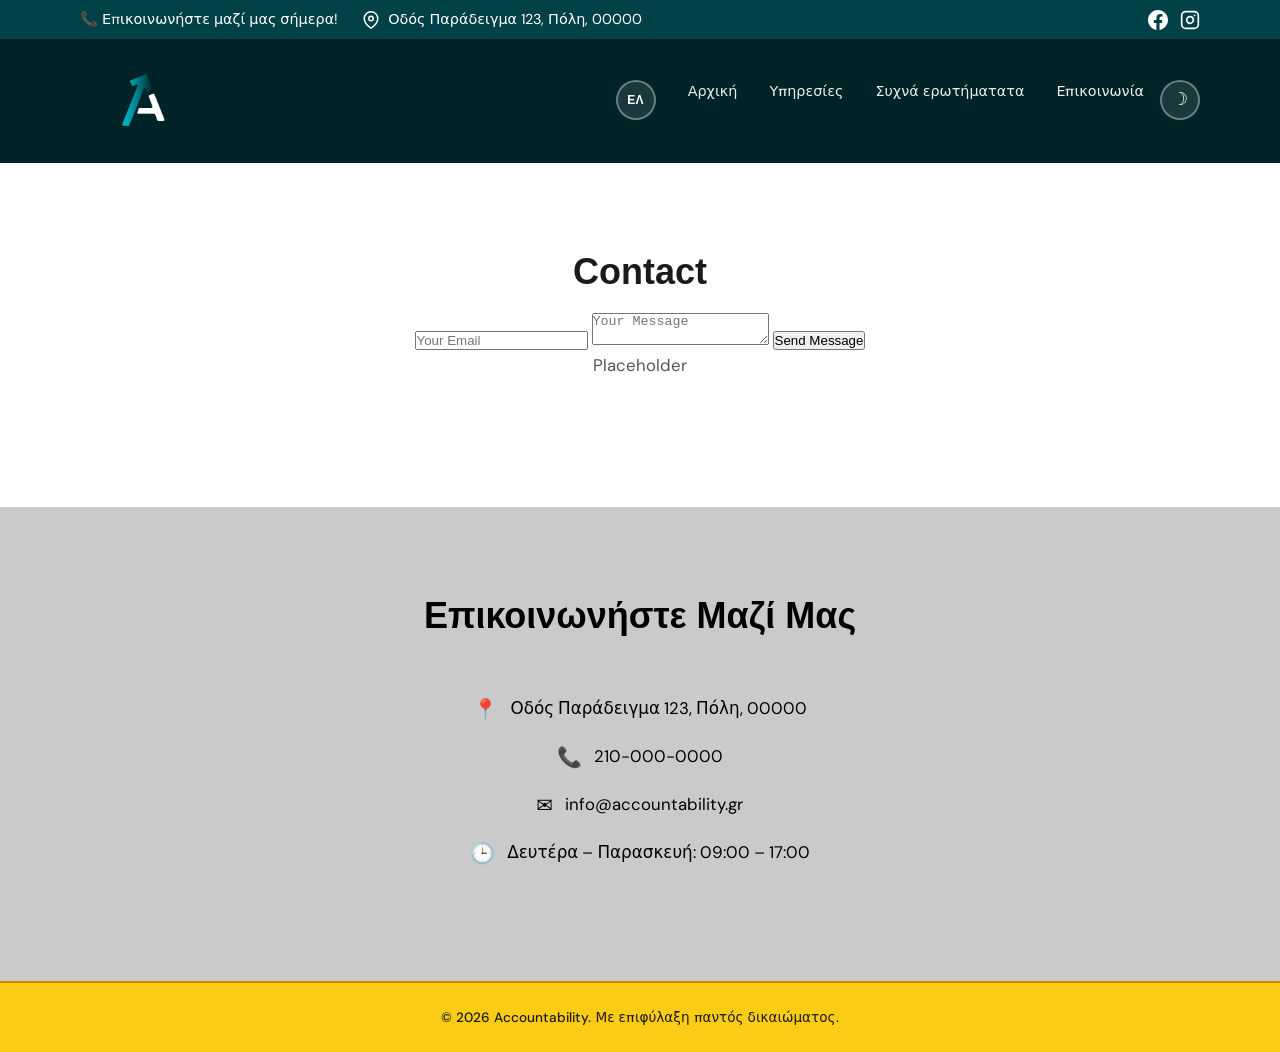
==== Contact.html @ cc089a8a "check" ====
<!DOCTYPE html>
<html lang="en">
<head>
  <meta charset="UTF-8">
  <meta name="viewport" content="width=device-width, initial-scale=1.0">
  <title>Contact - Accountability</title>
  <link rel="preconnect" href="https://fonts.googleapis.com">
  <link rel="preconnect" href="https://fonts.gstatic.com" crossorigin>
  <link href="https://fonts.googleapis.com/css2?family=DM+Sans:ital,opsz,wght@0,9..40,400;0,9..40,500;0,9..40,600;0,9..40,700;1,9..40,400&family=Playfair+Display:wght@600;700&display=swap" rel="stylesheet">
  <link rel="stylesheet" href="styles.css">
  <script>
    (function () {
      var saved = localStorage.getItem("theme");
      document.documentElement.setAttribute("data-theme", saved === "dark" ? "dark" : "light");
      var savedLang = localStorage.getItem("lang") || "el";
      document.documentElement.setAttribute("data-lang", savedLang);
      document.documentElement.lang = savedLang;
    })();
  </script>
</head>
<body>
  <div id="top" class="top-anchor"></div>
  <!-- Top Contact & Social Bar -->
  <div class="top-bar">
    <div class="container top-bar-inner">
      <div class="top-bar-info">
        <a href="tel:2100000000" class="top-bar-item">
          <span data-i18n="callBar">Get in touch today!</span>
        </a>
        <div class="top-bar-item">
          <svg class="top-bar-icon" xmlns="http://www.w3.org/2000/svg" width="18" height="18" viewBox="0 0 24 24" fill="none" stroke="currentColor" stroke-width="2" stroke-linecap="round" stroke-linejoin="round">
            <path d="M21 10c0 7-9 13-9 13s-9-6-9-13a9 9 0 0 1 18 0z"></path>
            <circle cx="12" cy="10" r="3"></circle>
          </svg>
          <span data-i18n="contact.address">123 Main Street, City, 00000</span>
        </div>
      </div>

      <div class="top-bar-socials">
        <a href="https://www.facebook.com/share/r/1LdRC17VoG/" target="_blank" rel="noopener noreferrer" aria-label="Facebook">
          <svg width="20" height="20" viewBox="0 0 24 24" fill="currentColor">
            <path d="M24 12.073c0-6.627-5.373-12-12-12s-12 5.373-12 12c0 5.99 4.388 10.954 10.125 11.854v-8.385H7.078v-3.47h3.047V9.43c0-3.007 1.792-4.669 4.533-4.669 1.312 0 2.686.235 2.686.235v2.953H15.83c-1.491 0-1.956.925-1.956 1.874v2.25h3.328l-.532 3.47h-2.796v8.385C19.612 23.027 24 18.062 24 12.073z"/>
          </svg>
        </a>
        <a href="https://www.instagram.com/reel/Da7ZCr4uTHB/?utm_source=ig_web_copy_link&igsh=NTc4MTIwNjQ2YQ==" target="_blank" rel="noopener noreferrer" aria-label="Instagram">
          <svg width="20" height="20" viewBox="0 0 24 24" fill="none" stroke="currentColor" stroke-width="2" stroke-linecap="round" stroke-linejoin="round">
            <rect x="2" y="2" width="20" height="20" rx="5" ry="5"></rect>
            <path d="M16 11.37A4 4 0 1 1 12.63 8 4 4 0 0 1 16 11.37z"></path>
            <line x1="17.5" y1="6.5" x2="17.51" y2="6.5"></line>
          </svg>
        </a>
      </div>
    </div>
  </div>
  <header class="header">
    <div class="container header-inner">
      <a href="index.html#top" class="logo">
        <img src="Full_logo.png" alt="Accountability">
      </a>
      <nav class="nav">
        <button class="lang-toggle" type="button" aria-label="Switch to Greek">
          <span class="lang-label lang-label-gr" aria-hidden="true">ΕΛ</span>
          <span class="lang-label lang-label-en" aria-hidden="true">EN</span>
        </button>
        <a href="index.html#top" data-i18n="nav.home">Home</a>
        <a href="Services.html" data-i18n="nav.services">Services</a>
        <a href="QnA.html" class="btn-nav-qna" data-i18n="nav.qna">Q&amp;A</a>
        <a href="#contact" data-i18n="nav.contact">Contact</a>
      </nav>
      <button class="theme-toggle" type="button" aria-label="Switch to dark mode" aria-pressed="false">
        <span class="theme-icon theme-icon-sun" aria-hidden="true">☀</span>
        <span class="theme-icon theme-icon-moon" aria-hidden="true">☽</span>
      </button>
      <button class="nav-toggle" aria-label="Open menu" aria-expanded="false">
        <span></span>
        <span></span>
        <span></span>
      </button>
    </div>
  </header>

  <main>
    <!-- Blank layout section utilizing your existing structural container classes -->
    <section class="services">
      <div class="container">
        <header class="section-header">
          <h2>Contact</h2>
          <form id="contact-form">
            <input type="email" id="email" required placeholder="Your Email">
            <textarea id="message" required placeholder="Your Message"></textarea>
            
            <!-- Hidden honeypot field to fool spam bots -->
            <input type="text" id="honeypot" style="display:none;" tabindex="-1" autocomplete="off">
            
            <button type="submit" id="submit-btn">Send Message</button>
            <p id="response-status"></p>
            </form>

            <script>
                document.getElementById('contact-form').addEventListener('submit', async (e) => {
                    e.preventDefault();
                    
                    const statusText = document.getElementById('response-status');
                    const submitBtn = document.getElementById('submit-btn');
                    
                    submitBtn.disabled = true;
                    statusText.innerText = 'Sending...';

                    const payload = {
                    email: document.getElementById('email').value,
                    message: document.getElementById('message').value,
                    honeypot: document.getElementById('honeypot').value
                    };

                    try {
                    const res = await fetch('send_email.php', {
                        method: 'POST',
                        headers: { 'Content-Type': 'application/json' },
                        body: JSON.stringify(payload)
                    });

                    const data = await res.json();

                    if (res.ok) {
                        statusText.innerText = 'Thank you! Your message was sent.';
                        document.getElementById('contact-form').reset();
                    } else {
                        statusText.innerText = data.error || 'Something went wrong.';
                    }
                    } catch (err) {
                    statusText.innerText = 'Failed to submit form.';
                    } finally {
                    submitBtn.disabled = false;
                    }
                });
            </script>
          <p>Placeholder</p>
        </header>

        <div class="qna-content">
          <!-- Your specific Q&A accordion lists or layout blocks go here -->
        </div>
      </div>
    </section>

    <section class="contact" id="contact">
      <div class="container contact-inner">
        <header class="section-header light">
          <h2 data-i18n="contact.title">Contact Us</h2>
        </header>
        <div class="contact-details">
          <p><span class="contact-icon">📍</span> <span data-i18n="contact.address">123 Main Street, City, 00000</span></p>
          <p><span class="contact-icon">📞</span> 210-000-0000</p>
          <p><span class="contact-icon">✉️</span> info@accountability.gr</p>
          <p><span class="contact-icon">🕒</span> <span data-i18n="contact.hours">Monday – Friday: 09:00 – 17:00</span></p>
          <div style="display: flex; gap: 1.5rem; justify-content: center; margin-top: 1rem;">
            
          </div>
        </div>
      </div>
    </section>
  </main>

  <footer class="footer">
    <div class="container">
      <p data-i18n="footer.copyright">&copy; 2026 Accountability. All rights reserved.</p>
    </div>
  </footer>

  <script type="module" src="script.js"></script>
</body>
</html>
---- styles.css ----
:root,
[data-theme="light"] {
  color-scheme: light;

  /* Bright mode */
  --header-blue: #002327;
  --call-bar-bg: #002327;
  --header-blue-dark: #004047;
  --body-white: #ffffff;
  --body-grey: #f0f0f0;
  --body-white-bg: #ffffff;
  --body-grey-bg: #cacaca;
  --footer-yellow: #facc15;
  --footer-yellow-dark: #ca8a04;
  --button-orange: #f97316;
  --button-orange-dark: #ea580c;
  --button-orange-light: #fb923c;

  /* Text & utility */
  --text-on-red: #ffffff;
  --text-on-grey: #000000;
  --text-on-green: #1a1a1a;
  --text-muted: #555555;
  --text-on-yellow: #1a1a1a;
  --text-on-orange: #ffffff;
  --card-bg: #ffffff;
  --border: rgba(0, 0, 0, 0.1);
  --shadow: 0 4px 24px rgba(0, 0, 0, 0.08);
  --shadow-lg: 0 12px 48px rgba(0, 0, 0, 0.12);
  --text-hero-lead: rgba(0, 0, 0, 0.75);
  --nav-link: rgba(255, 255, 255, 0.92);
  --logo-bg: #ffffff;
  --logo-border: #1e3a5f;
  --radius: 12px;
  --radius-lg: 20px;
  --font-body: "DM Sans", system-ui, sans-serif;
  --font-display: "Helvetica Neue", Arial, sans-serif;
}

[data-theme="dark"] {
  color-scheme: dark;
  --header-blue: #002327;
  --header-blue-dark: #004047;
  --body-white: #1a1a28;
  --body-grey: #252536;
  --body-white-bg: #0f0f18;
  --body-grey-bg: #0f0f18;
  --text-on-grey: #ffffff;
  --footer-yellow: #a16207;
  --footer-yellow-dark: #854d0e;
  --text-on-red: #f0f0f5;
  --text-on-green: #e8e8f0;
  --text-muted: #a8a8bc;
  --text-on-yellow: #fef3c7;
  --text-on-orange: #ffffff;
  --card-bg: #1e1e2e;
  --border: rgba(255, 255, 255, 0.1);
  --shadow: 0 4px 24px rgba(0, 0, 0, 0.3);
  --shadow-lg: 0 12px 48px rgba(0, 0, 0, 0.4);
  --text-hero-lead: rgba(255, 255, 255, 0.88);
  --nav-link: rgba(255, 255, 255, 0.88);
  --logo-bg: #ffffff;
  --logo-border: #4a6fa5;
}

[data-theme="light"] .theme-aware-logo {
  content: url("logo.png"); /* Image 1 */
}

/* Dark Mode Logo */
[data-theme="dark"] .theme-aware-logo {
  content: url("logo_dark.png"); /* Image 2 */
}

*,
*::before,
*::after {
  box-sizing: border-box;
  margin: 0;
  padding: 0;
}

html {
  scroll-behavior: smooth;
}

body {
  font-family: var(--font-body);
  color: var(--text-on-green);
  background: var(--body-white-bg);
  line-height: 1.6;
  -webkit-font-smoothing: antialiased;
  transition: background-color 0.25s ease, color 0.25s ease;
}

.top-anchor {
  height: 0;
  width: 0;
  overflow: hidden;
}

.container {
  width: min(1120px, 92%);
  margin-inline: auto;
}

a {
  color: inherit;
  text-decoration: none;
}

ul {
  list-style: none;
}

img {
  max-width: 100%;
  display: block;
}


.call-bar {
  display: block;
  background: var(--header-blue-dark);
  color: var(--text-on-red);
  text-align: center;
  padding: 0.6rem 1rem;
  font-size: 0.875rem;
  font-weight: 600;
  transition: background 0.2s;
}

.call-bar:hover {
  background: var(--header-blue);
}

.header {
  position: sticky;
  top: 0;
  z-index: 100;
  background: var(--header-blue);
  border-bottom: 2px solid var(--header-blue);
}

.header-inner {
  display: flex;
  align-items: center;
  justify-content: space-between;
  padding: 1rem 0;
  gap: 1rem;
}

.logo {
  display: inline-flex;
  align-items: center;
  
}


.logo img,
.hero-logo img {
  width: auto;
  display: block;
  padding: 0.35rem 0.75rem;
}

.logo img {
  height: 90px;
  
}

.nav {
  display: flex;
  gap: 2rem;
  margin-left: auto;
}

.nav a {
  font-size: 0.9rem;
  font-weight: 500;
  color: var(--nav-link);
  transition: color 0.2s;
}



.nav a:hover {
  color: var(--button-orange-light);
}

.lang-toggle {
  display: inline-flex;
  align-items: center;
  justify-content: center;
  width: 40px;
  height: 40px;
  border: 2px solid rgba(255, 255, 255, 0.35);
  border-radius: 999px;
  background: rgba(255, 255, 255, 0.1);
  color: #ffffff;
  cursor: pointer;
  font-size: 0.75rem;
  font-weight: 700;
  letter-spacing: 0.04em;
  line-height: 1;
  flex-shrink: 0;
  padding: 0;
  transition: background 0.2s, border-color 0.2s, transform 0.2s;
}

.lang-toggle:hover {
  background: rgba(255, 255, 255, 0.2);
  border-color: rgba(255, 255, 255, 0.6);
  transform: scale(1.05);
}

.lang-label-en {
  display: inline;
}

.lang-label-gr {
  display: none;
}

[data-lang="el"] .lang-label-en {
  display: none;
}

[data-lang="el"] .lang-label-gr {
  display: inline;
}

.theme-toggle {
  display: inline-flex;
  align-items: center;
  justify-content: center;
  width: 40px;
  height: 40px;
  border: 2px solid rgba(255, 255, 255, 0.35);
  border-radius: 999px;
  background: rgba(255, 255, 255, 0.1);
  color: #ffffff;
  cursor: pointer;
  font-size: 1.1rem;
  line-height: 1;
  flex-shrink: 0;
  transition: background 0.2s, border-color 0.2s;
}

.theme-toggle:hover {
  background: rgba(255, 255, 255, 0.2);
  border-color: rgba(255, 255, 255, 0.6);
}

.theme-icon-sun {
  display: none;
}

.theme-icon-moon {
  display: inline;
}

[data-theme="dark"] .theme-icon-sun {
  display: inline;
}

[data-theme="dark"] .theme-icon-moon {
  display: none;
}

.nav-toggle {
  display: none;
  flex-direction: column;
  gap: 5px;
  background: none;
  border: none;
  cursor: pointer;
  padding: 4px;
}

.nav-toggle span {
  display: block;
  width: 24px;
  height: 2px;
  background: var(--text-on-red);
  transition: transform 0.3s, opacity 0.3s;
}

.nav-toggle[aria-expanded="true"] span:nth-child(1) {
  transform: translateY(7px) rotate(45deg);
}

.nav-toggle[aria-expanded="true"] span:nth-child(2) {
  opacity: 0;
}

.nav-toggle[aria-expanded="true"] span:nth-child(3) {
  transform: translateY(-7px) rotate(-45deg);
}

/* Body (green) */
.hero {
  position: relative;
  padding: 6rem 0 5rem;
  overflow: hidden;
  background: var(--body-white);
}

.hero-bg {
  position: absolute;
  inset: 0;
  background: linear-gradient(135deg, var(--body-white) 0%, var(--body-white) 100%);
  z-index: 0;
}

.hero-bg::after {
  content: "";
  position: absolute;
  inset: 0;
  background:
    radial-gradient(circle at 80% 20%, rgba(255, 255, 255, 0.12) 0%, transparent 50%),
    radial-gradient(circle at 10% 80%, rgba(0, 0, 0, 0.06) 0%, transparent 40%);
}

.hero-content {
  position: relative;
  z-index: 1;
  max-width: 680px;
}

.hero-logo {
  margin-bottom: 1.25rem;
}

.hero-logo img {
  height: clamp(4rem, 10vw, 8rem);
}

.hero-lead {
  font-size: 1.125rem;
  color: var(--text-hero-lead);
  margin-bottom: 2rem;
  max-width: 540px;
}

.hero-actions {
  display: flex;
  flex-wrap: wrap;
  gap: 1rem;
}

/* Buttons (orange) */
.btn {
  display: inline-flex;
  align-items: center;
  justify-content: center;
  padding: 0.85rem 1.75rem;
  border-radius: 999px;
  font-size: 0.95rem;
  font-weight: 600;
  transition: transform 0.2s, box-shadow 0.2s, background 0.2s, color 0.2s, border-color 0.2s;
}

.btn:hover {
  transform: translateY(-2px);
}

.btn-primary {
  background: var(--button-orange);
  color: var(--text-on-orange);
  box-shadow: 0 4px 16px rgba(249, 115, 22, 0.4);
}

.btn-primary:hover {
  background: var(--button-orange-light);
  box-shadow: 0 6px 24px rgba(249, 115, 22, 0.5);
}

.btn-outline {
  border: 2px solid var(--button-orange);
  color: var(--text-on-orange);
  background: var(--button-orange-dark);
}

.btn-outline:hover {
  background: var(--button-orange);
  border-color: var(--button-orange-light);
}

.btn-outline-dark {
  border: 2px solid var(--button-orange);
  color: var(--button-orange-dark);
  background: var(--button-orange-light);
}

.btn-outline-dark:hover {
  background: var(--button-orange);
  color: var(--text-on-orange);
  border-color: var(--button-orange);
}

.stats {
  margin-top: -2.5rem;
  position: relative;
  z-index: 2;
  padding-bottom: 1rem;
  background: var(--body-white-bg);
}

.stats-grid {
  display: grid;
  grid-template-columns: repeat(3, 1fr);
  gap: 1.25rem;
}

.stat-card {
  background: var(--body-grey);
  border-radius: var(--radius);
  padding: 1.75rem 1.5rem;
  text-align: center;
  box-shadow: var(--shadow);
  border: 1px solid var(--border);
}

.stat-value {
  display: block;
  font-family: var(--font-display);
  font-size: 1.75rem;
  font-weight: 700;
  color: var(--text-on-green);
  margin-bottom: 0.35rem;
}

.stat-label {
  font-size: 0.875rem;
  color: var(--text-muted);
  font-weight: 500;
}

.section-header {
  text-align: center;
  margin-bottom: 3rem;
}

.section-header h2 {
  font-family: var(--font-display);
  font-size: clamp(1.75rem, 4vw, 2.25rem);
  color: var(--text-on-green);
  margin-bottom: 0.75rem;
}

.section-header p {
  color: var(--text-muted);
  max-width: 560px;
  margin-inline: auto;
  font-size: 1.05rem;
}

.section-header.light h2 {
  color: var(--text-on-grey);
}

.services {
  padding: 5rem 0;
  background: var(--body-white);
}

.services-grid {
  display: grid;
  grid-template-columns: repeat(auto-fill, minmax(320px, 1fr));
  gap: 1.5rem;
}

.services-carousel {
  display: flex;
  align-items: center;
  gap: 1rem;
}

.services-viewport {
  flex: 1;
  overflow: hidden;
}

.services-track {
  display: flex;
  gap: 1.5rem;
  transition: transform 0.4s ease;
}

.services-track .service-card {
  flex: 0 0 calc((100% - 3rem) / 3);
  min-width: 0;
}

.carousel-btn {
  flex-shrink: 0;
  width: 48px;
  height: 48px;
  border: none;
  border-radius: 999px;
  background: var(--button-orange);
  color: var(--text-on-orange);
  font-size: 1.75rem;
  line-height: 1;
  cursor: pointer;
  display: inline-flex;
  align-items: center;
  justify-content: center;
  box-shadow: var(--shadow);
  transition: background 0.2s, transform 0.2s, opacity 0.2s;
}

.carousel-btn:hover:not(:disabled) {
  background: var(--button-orange-light);
  transform: scale(1.05);
}

.carousel-btn:disabled {
  opacity: 0.4;
  cursor: not-allowed;
}

.carousel-status {
  text-align: center;
  font-size: 0.9rem;
  color: var(--text-muted);
  font-weight: 500;
}

.services-actions {
  margin-top: 1.25rem;
  display: flex;
  flex-direction: column;
  align-items: center;
  gap: 1rem;
}

.services.is-expanded .carousel-btn,
.services.is-expanded .carousel-status {
  display: none;
}

.services.is-expanded .services-carousel {
  display: block;
}

.services.is-expanded .services-viewport {
  overflow: visible;
}

.services.is-expanded .services-track {
  display: grid;
  grid-template-columns: repeat(3, 1fr);
  transform: none !important;
}

.services.is-expanded .services-track .service-card {
  flex: unset;
  width: auto;
}

.service-card {
  background: var(--card-bg);
  border-radius: var(--radius-lg);
  padding: 2rem;
  border: 1px solid var(--border);
  box-shadow: var(--shadow);
  position: relative;
  transition: transform 0.25s, box-shadow 0.25s;
}

.service-card:hover {
  transform: translateY(-4px);
  box-shadow: var(--shadow-lg);
}

.service-card.popular {
  border-color: var(--button-orange);
}

.badge {
  position: absolute;
  top: 1.25rem;
  right: 1.25rem;
  background: var(--button-orange);
  color: var(--text-on-orange);
  font-size: 0.7rem;
  font-weight: 700;
  letter-spacing: 0.06em;
  text-transform: uppercase;
  padding: 0.3rem 0.65rem;
  border-radius: 999px;
}

.service-icon {
  font-size: 2rem;
  margin-bottom: 1rem;
}

.service-card h3 {
  font-family: var(--font-display);
  font-size: 1.35rem;
  color: var(--text-on-green);
  margin-bottom: 0.5rem;
}

.service-price {
  font-weight: 700;
  color: var(--button-orange-dark);
  font-size: 0.95rem;
  margin-bottom: 0.25rem;
}

.service-tagline {
  font-size: 0.85rem;
  color: var(--text-muted);
  margin-bottom: 1.25rem;
  font-weight: 500;
}

.service-card ul {
  display: flex;
  flex-direction: column;
  gap: 0.65rem;
}

.service-card li {
  font-size: 0.9rem;
  color: var(--text-muted);
  padding-left: 1.1rem;
  position: relative;
}

.service-card li::before {
  content: "✓";
  position: absolute;
  left: 0;
  color: var(--button-orange);
  font-weight: 700;
  font-size: 0.8rem;
}

.service-card li strong {
  color: var(--text-on-green);
}

.reviews {
  padding: 5rem 0;
  background: var(--body-white);
}

.reviews-grid {
  display: grid;
  grid-template-columns: repeat(auto-fill, minmax(300px, 1fr));
  gap: 1.5rem;
  margin-bottom: 2.5rem;
}

.review-card {
  background: var(--body-grey);
  border-radius: var(--radius-lg);
  padding: 2rem;
  border: 1px solid var(--border);
}

.stars {
  color: var(--button-orange);
  font-size: 1.1rem;
  letter-spacing: 2px;
  margin-bottom: 1rem;
}

.review-card p {
  font-size: 0.95rem;
  color: var(--text-on-green);
  font-style: italic;
  margin-bottom: 1.25rem;
  line-height: 1.7;
}

.review-card footer {
  display: flex;
  flex-direction: column;
  gap: 0.2rem;
}

.review-source {
  font-size: 0.8rem;
  font-weight: 600;
  color: var(--button-orange-dark);
  text-transform: uppercase;
  letter-spacing: 0.04em;
}

.review-author {
  font-size: 0.85rem;
  color: var(--text-muted);
  font-weight: 500;
}

.reviews-cta {
  text-align: center;
}

.why-us {
  padding: 5rem 0;
  background: var(--body-white);
}

.why-grid {
  display: grid;
  grid-template-columns: repeat(3, 1fr);
  gap: 1.5rem;
}

.why-card {
  text-align: center;
  padding: 2.5rem 1.5rem;
  background: var(--card-bg);
  border-radius: var(--radius-lg);
  border: 1px solid var(--border);
  box-shadow: var(--shadow);
  transition: transform 0.25s;
}

.why-card:hover {
  transform: translateY(-4px);
}

.why-icon {
  font-size: 2.5rem;
  margin-bottom: 1rem;
}

.why-card h3 {
  font-family: var(--font-display);
  font-size: 1.25rem;
  color: var(--text-on-green);
  margin-bottom: 0.75rem;
}

.why-card p {
  font-size: 0.925rem;
  color: var(--text-muted);
}

.contact {
  background: var(--body-grey-bg);
  padding: 5rem 0;
}

.contact-inner {
  text-align: center;
}

.contact-details {
  display: flex;
  flex-direction: column;
  gap: 1rem;
  align-items: center;
}

.contact-details p {
  color: var(--text-on-grey);
  font-size: 1.05rem;
  display: flex;
  align-items: center;
  gap: 0.75rem;
}

.contact-icon {
  font-size: 1.25rem;
}

/* Footer (yellow) */
.footer {
  background: var(--footer-yellow);
  padding: 1.5rem 0;
  text-align: center;
  border-top: 2px solid var(--footer-yellow-dark);
}

.footer p {
  font-size: 0.85rem;
  color: var(--text-on-yellow);
  font-weight: 500;
}

/* Responsive */
@media (max-width: 768px) {
  .nav-toggle {
    display: flex;
  }

  .theme-toggle {
    margin-left: auto;
  }

  .services-track .service-card {
    flex: 0 0 100%;
  }

  .services.is-expanded .services-track {
    grid-template-columns: 1fr;
  }

  .carousel-btn {
    width: 40px;
    height: 40px;
    font-size: 1.5rem;
  }

  .nav {
    position: fixed;
    top: 0;
    right: 0;
    width: min(280px, 85vw);
    height: 100vh;
    background: var(--header-blue);
    flex-direction: column;
    padding: 5rem 2rem 2rem;
    gap: 1.5rem;
    box-shadow: -4px 0 24px rgba(0, 0, 0, 0.2);
    transform: translateX(100%);
    transition: transform 0.3s ease;
    margin-left: 0;
  }

  .nav.open {
    transform: translateX(0);
  }

  .nav a {
    font-size: 1.05rem;
    color: var(--text-on-red);
  }

  .lang-toggle {
    align-self: flex-start;
  }

  .stats-grid,
  .why-grid {
    grid-template-columns: 1fr;
  }

  .hero {
    padding: 4rem 0 4rem;
  }

  .services,
  .reviews,
  .why-us,
  .contact {
    padding: 3.5rem 0;
  }
}

@media (max-width: 480px) {
  .services-carousel {
    gap: 0.5rem;
  }
}

/* ==========================================
   Communication Box Component
   ========================================== */
.contact-box {
  max-width: 580px;
  margin: 2rem auto 0;
  padding: 2.5rem 2rem;
  background: var(--card-bg);
  border: 1px solid var(--border);
  border-radius: var(--radius-lg);
  box-shadow: var(--shadow);
  text-align: left;
  transition: background-color 0.25s ease, border-color 0.25s ease;
}

.contact-box h3 {
  font-family: var(--font-display);
  font-size: 1.5rem;
  color: var(--text-on-green);
  margin-bottom: 0.5rem;
}

.contact-box p.contact-desc {
  font-size: 0.925rem;
  color: var(--text-muted);
  margin-bottom: 1.5rem;
}

.contact-box .form-group {
  margin-bottom: 1.25rem;
}

.contact-box label {
  display: block;
  font-size: 0.875rem;
  font-weight: 600;
  color: var(--text-on-green);
  margin-bottom: 0.5rem;
}

.contact-box input[type="email"],
.contact-box textarea {
  width: 100%;
  padding: 0.85rem 1rem;
  font-family: var(--font-body);
  font-size: 0.95rem;
  color: var(--text-on-green);
  background: var(--body-white-bg);
  border: 1px solid var(--border);
  border-radius: var(--radius);
  outline: none;
  transition: border-color 0.2s, box-shadow 0.2s;
}

.contact-box input[type="email"]::placeholder,
.contact-box textarea::placeholder {
  color: var(--text-muted);
  opacity: 0.7;
}

.contact-box input[type="email"]:focus,
.contact-box textarea:focus {
  border-color: var(--button-orange);
  box-shadow: 0 0 0 3px rgba(249, 115, 22, 0.2);
}

.contact-box textarea {
  resize: vertical;
  min-height: 120px;
}

/* Submit Button & Status State */
.contact-box .submit-btn {
  width: 100%;
  padding: 0.85rem 1.75rem;
  border: none;
  border-radius: 999px;
  background: var(--button-orange);
  color: var(--text-on-orange);
  font-family: var(--font-body);
  font-size: 0.95rem;
  font-weight: 600;
  cursor: pointer;
  box-shadow: 0 4px 16px rgba(249, 115, 22, 0.35);
  transition: transform 0.2s, background 0.2s, box-shadow 0.2s, opacity 0.2s;
}

.contact-box .submit-btn:hover:not(:disabled) {
  background: var(--button-orange-light);
  transform: translateY(-2px);
  box-shadow: 0 6px 24px rgba(249, 115, 22, 0.45);
}

.contact-box .submit-btn:disabled {
  opacity: 0.65;
  cursor: not-allowed;
}

.contact-box .response-status {
  margin-top: 1rem;
  font-size: 0.9rem;
  font-weight: 500;
  text-align: center;
  color: var(--text-on-green);
}

/* Responsive adjustment for small screens */
@media (max-width: 480px) {
  .contact-box {
    padding: 1.75rem 1.25rem;
  }
}

/*Top Bar*/
.top-bar {
  background: var(--header-blue-dark);
  color: var(--text-on-red);
  padding: 0.5rem 0;
  width: 100%;
}

.top-bar-inner {
  display: flex;
  align-items: center;
  justify-content: space-between;
  flex-wrap: wrap;
  gap: 1rem;
}

.top-bar-info {
  display: flex;
  align-items: center;
  gap: 1.5rem;
  flex-wrap: wrap;
}

.top-bar-item {
  display: inline-flex;
  align-items: center;
  gap: 0.5rem;
  text-decoration: none;
  font-size: 0.9rem;
  color: inherit;
}

.top-bar-socials {
  display: flex;
  align-items: center;
  gap: 0.75rem;
}

.top-bar-socials a {
  display: inline-flex;
  align-items: center;
  color: inherit;
}
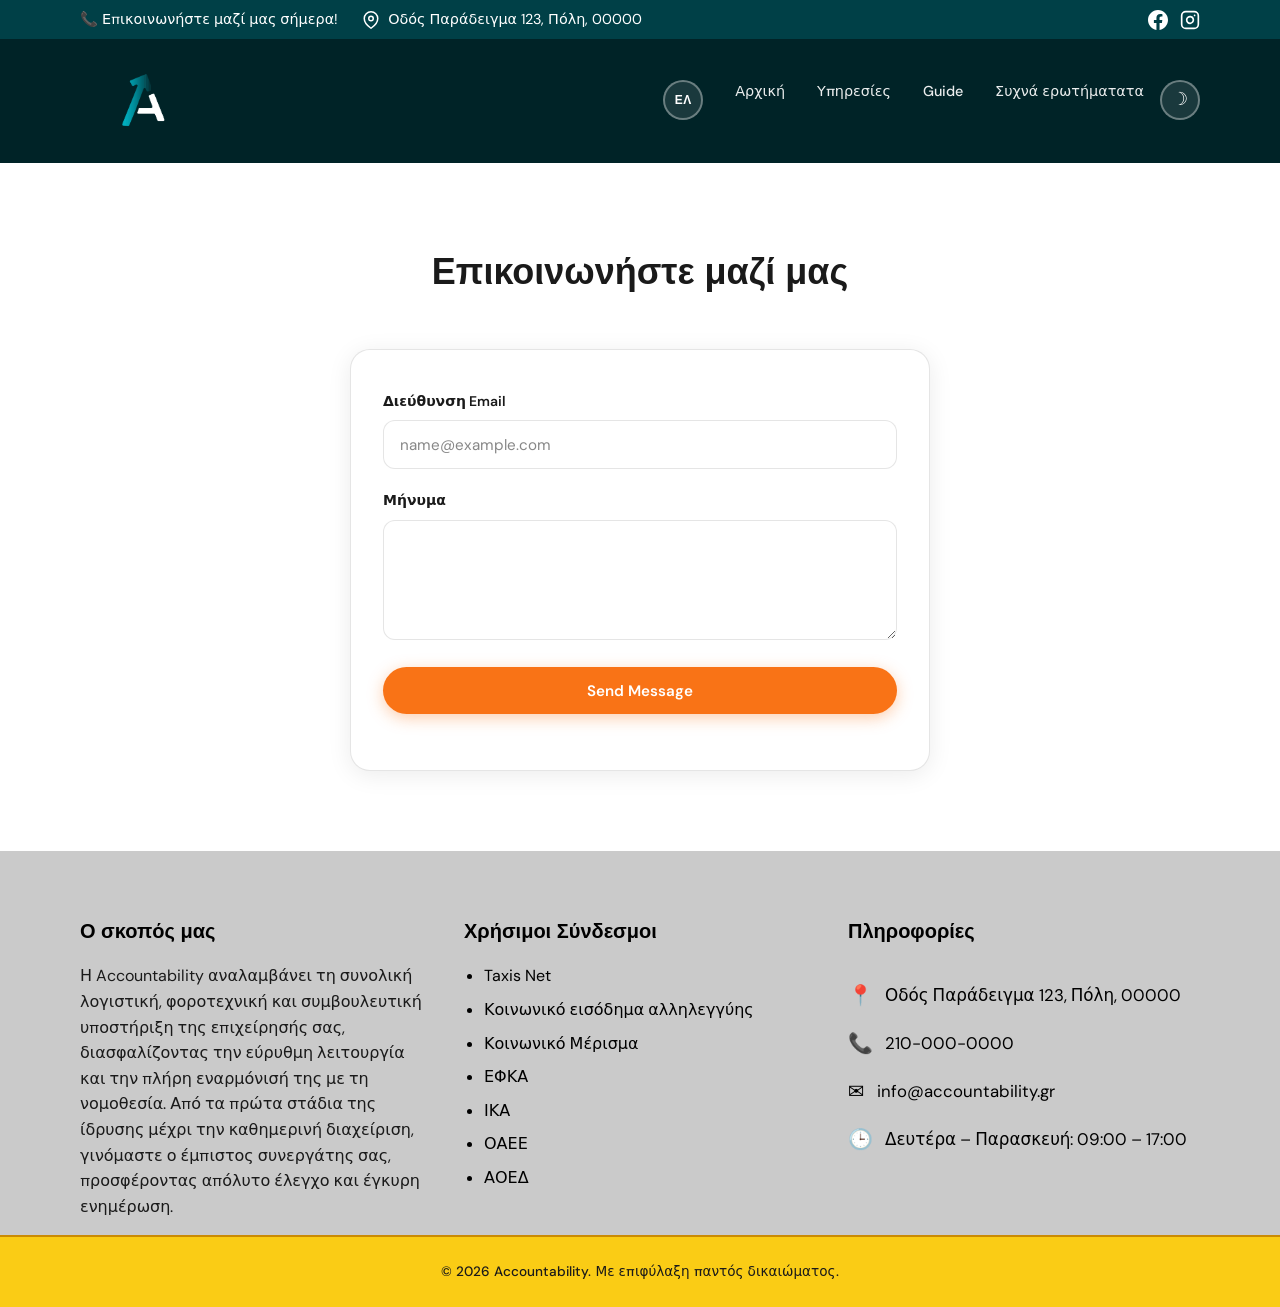
==== commit bf447587: "check" ====
--- a/Contact.html
+++ b/Contact.html
@@ -1,12 +1,12 @@
 <!DOCTYPE html>
-<html lang="en">
+<html lang="el" data-theme="light" data-lang="el">
 <head>
   <meta charset="UTF-8">
   <meta name="viewport" content="width=device-width, initial-scale=1.0">
   <title>Contact - Accountability</title>
   <link rel="preconnect" href="https://fonts.googleapis.com">
   <link rel="preconnect" href="https://fonts.gstatic.com" crossorigin>
-  <link href="https://fonts.googleapis.com/css2?family=DM+Sans:ital,opsz,wght@0,9..40,400;0,9..40,500;0,9..40,600;0,9..40,700;1,9..40,400&family=Playfair+Display:wght@600;700&display=swap" rel="stylesheet">
+  <link href="https://fonts.googleapis.com/css2?family=DM+Sans:ital,opsz,wght@0,9..40,400;0,9..40,500;0,9..40,600;0,9..40,700;1,9..40,400&display=swap" rel="stylesheet">
   <link rel="stylesheet" href="styles.css">
   <script>
     (function () {
@@ -20,6 +20,7 @@
 </head>
 <body>
   <div id="top" class="top-anchor"></div>
+
   <!-- Top Contact & Social Bar -->
   <div class="top-bar">
     <div class="container top-bar-inner">
@@ -32,7 +33,9 @@
             <path d="M21 10c0 7-9 13-9 13s-9-6-9-13a9 9 0 0 1 18 0z"></path>
             <circle cx="12" cy="10" r="3"></circle>
           </svg>
-          <span data-i18n="contact.address">123 Main Street, City, 00000</span>
+          <a href="https://maps.app.goo.gl/iqP9QmSRq5YBjn6n8" class="top-bar-item">
+            <span data-i18n="contact.address">123 Main Street, City, 00000</span>
+          </a>
         </div>
       </div>
 
@@ -52,20 +55,22 @@
       </div>
     </div>
   </div>
+
+  <!-- Main Header Navigation -->
   <header class="header">
     <div class="container header-inner">
-      <a href="index.html#top" class="logo">
+      <a href="#top" class="logo">
         <img src="Full_logo.png" alt="Accountability">
       </a>
       <nav class="nav">
-        <button class="lang-toggle" type="button" aria-label="Switch to Greek">
+        <button class="lang-toggle" type="button" aria-label="Switch language">
           <span class="lang-label lang-label-gr" aria-hidden="true">ΕΛ</span>
           <span class="lang-label lang-label-en" aria-hidden="true">EN</span>
         </button>
         <a href="index.html#top" data-i18n="nav.home">Home</a>
         <a href="Services.html" data-i18n="nav.services">Services</a>
+        <a href="Guide.html">Guide</a>
         <a href="QnA.html" class="btn-nav-qna" data-i18n="nav.qna">Q&amp;A</a>
-        <a href="#contact" data-i18n="nav.contact">Contact</a>
       </nav>
       <button class="theme-toggle" type="button" aria-label="Switch to dark mode" aria-pressed="false">
         <span class="theme-icon theme-icon-sun" aria-hidden="true">☀</span>
@@ -80,93 +85,130 @@
   </header>
 
   <main>
-    <!-- Blank layout section utilizing your existing structural container classes -->
+    <!-- Contact Form Section -->
     <section class="services">
       <div class="container">
         <header class="section-header">
-          <h2>Contact</h2>
+          <h2 data-i18n="contact.formTitle">Send Us a Message</h2>
+          <!--p data-i18n="contact.formSubtitle">We would love to hear from you. Fill out the form below and we'll reply as soon as possible.</p-->
+        </header>
+
+        <div class="contact-box">
           <form id="contact-form">
-            <input type="email" id="email" required placeholder="Your Email">
-            <textarea id="message" required placeholder="Your Message"></textarea>
+            <div class="form-group">
+              <label for="email" data-i18n="contact.emailLabel">Email Address</label>
+              <input type="email" id="email" required placeholder="name@example.com">
+            </div>
             
-            <!-- Hidden honeypot field to fool spam bots -->
+            <div class="form-group">
+              <label for="message" data-i18n="contact.messageLabel">Message</label>
+              <textarea id="message" required></textarea>
+            </div>
+            
+            <!-- Hidden honeypot field to prevent spam bots -->
             <input type="text" id="honeypot" style="display:none;" tabindex="-1" autocomplete="off">
             
-            <button type="submit" id="submit-btn">Send Message</button>
-            <p id="response-status"></p>
-            </form>
-
-            <script>
-                document.getElementById('contact-form').addEventListener('submit', async (e) => {
-                    e.preventDefault();
-                    
-                    const statusText = document.getElementById('response-status');
-                    const submitBtn = document.getElementById('submit-btn');
-                    
-                    submitBtn.disabled = true;
-                    statusText.innerText = 'Sending...';
-
-                    const payload = {
-                    email: document.getElementById('email').value,
-                    message: document.getElementById('message').value,
-                    honeypot: document.getElementById('honeypot').value
-                    };
-
-                    try {
-                    const res = await fetch('send_email.php', {
-                        method: 'POST',
-                        headers: { 'Content-Type': 'application/json' },
-                        body: JSON.stringify(payload)
-                    });
-
-                    const data = await res.json();
-
-                    if (res.ok) {
-                        statusText.innerText = 'Thank you! Your message was sent.';
-                        document.getElementById('contact-form').reset();
-                    } else {
-                        statusText.innerText = data.error || 'Something went wrong.';
-                    }
-                    } catch (err) {
-                    statusText.innerText = 'Failed to submit form.';
-                    } finally {
-                    submitBtn.disabled = false;
-                    }
-                });
-            </script>
-          <p>Placeholder</p>
-        </header>
-
-        <div class="qna-content">
-          <!-- Your specific Q&A accordion lists or layout blocks go here -->
+            <button type="submit" id="submit-btn" class="submit-btn">Send Message</button>
+            <p id="response-status" class="response-status"></p>
+          </form>
         </div>
       </div>
     </section>
 
+    <!-- Direct Contact Info Section -->
     <section class="contact" id="contact">
       <div class="container contact-inner">
         <header class="section-header light">
-          <h2 data-i18n="contact.title">Contact Us</h2>
+          <!--h2 data-i18n="contact.title">Contact Us</h2-->
         </header>
-        <div class="contact-details">
-          <p><span class="contact-icon">📍</span> <span data-i18n="contact.address">123 Main Street, City, 00000</span></p>
-          <p><span class="contact-icon">📞</span> 210-000-0000</p>
-          <p><span class="contact-icon">✉️</span> info@accountability.gr</p>
-          <p><span class="contact-icon">🕒</span> <span data-i18n="contact.hours">Monday – Friday: 09:00 – 17:00</span></p>
-          <div style="display: flex; gap: 1.5rem; justify-content: center; margin-top: 1rem;">
-            
+
+        <!-- Wrapper to force side-by-side layout -->
+        <div class="contact-grid">
+          
+          <!-- Block 1: About text -->
+          <div class="contact-col">
+            <h2>Ο σκοπός μας</h2>
+            <p>
+              Η Accountability αναλαμβάνει τη συνολική λογιστική, φοροτεχνική και συμβουλευτική υποστήριξη της επιχείρησής σας, διασφαλίζοντας την εύρυθμη λειτουργία και την πλήρη εναρμόνισή της με τη νομοθεσία. Από τα πρώτα στάδια της ίδρυσης μέχρι την καθημερινή διαχείριση, γινόμαστε ο έμπιστος συνεργάτης σας, προσφέροντας απόλυτο έλεγχο και έγκυρη ενημέρωση.
+            </p>
           </div>
+
+          <!-- Block 2: Useful Links -->
+          <div class="contact-col">
+            <h2>Χρήσιμοι Σύνδεσμοι</h2>
+            <ul class="contact-links">
+              <li><a href="https://www.gsis.gr/">Taxis Net</a></li>
+              <li><a href="https://keaprogram.gr/pubnr">Κοινωνικό εισόδημα αλληλεγγύης</a></li>
+              <li><a href="https://www.koinonikomerisma.gr/">Κοινωνικό Μέρισμα</a></li>
+              <li><a href="https://www.e-efka.gov.gr/el">ΕΦΚΑ</a></li>
+              <li><a href="https://www.e-efka.gov.gr/el">ΙΚΑ</a></li>
+              <li><a href="https://www.e-efka.gov.gr/el">ΟΑΕΕ</a></li>
+              <li><a href="http://www.oaed.gr/">ΑΟΕΔ</a></li>
+            </ul>
+          </div>
+
+          <!-- Block 3: Contact Details -->
+          <div class="contact-details contact-col">
+            <h2>Πληροφορίες</h2>
+            <p><span class="contact-icon">📍</span> <span data-i18n="contact.address">123 Main Street, City, 00000</span></p>
+            <p><span class="contact-icon">📞</span> 210-000-0000</p>
+            <p><span class="contact-icon">✉️</span> info@accountability.gr</p>
+            <p><span class="contact-icon">🕒</span> <span data-i18n="contact.hours">Monday – Friday: 09:00 – 17:00</span></p>
+          </div>
+
+          
+
         </div>
       </div>
     </section>
   </main>
 
+  <!-- Footer -->
   <footer class="footer">
     <div class="container">
       <p data-i18n="footer.copyright">&copy; 2026 Accountability. All rights reserved.</p>
     </div>
   </footer>
 
+  <!-- Contact Form Handling Script -->
+  <script>
+    document.getElementById('contact-form').addEventListener('submit', async (e) => {
+      e.preventDefault();
+      
+      const statusText = document.getElementById('response-status');
+      const submitBtn = document.getElementById('submit-btn');
+      
+      submitBtn.disabled = true;
+      statusText.innerText = 'Sending...';
+
+      const payload = {
+        email: document.getElementById('email').value,
+        message: document.getElementById('message').value,
+        honeypot: document.getElementById('honeypot').value
+      };
+
+      try {
+        const res = await fetch('send_email.php', {
+          method: 'POST',
+          headers: { 'Content-Type': 'application/json' },
+          body: JSON.stringify(payload)
+        });
+
+        const data = await res.json();
+
+        if (res.ok) {
+          statusText.innerText = 'Thank you! Your message was sent.';
+          document.getElementById('contact-form').reset();
+        } else {
+          statusText.innerText = data.error || 'Something went wrong.';
+        }
+      } catch (err) {
+        statusText.innerText = 'Failed to submit form.';
+      } finally {
+        submitBtn.disabled = false;
+      }
+    });
+  </script>
   <script type="module" src="script.js"></script>
 </body>
 </html>
--- a/styles.css
+++ b/styles.css
@@ -64,12 +64,12 @@
 }
 
 [data-theme="light"] .theme-aware-logo {
-  content: url("logo.png"); /* Image 1 */
+  content: url("logo.png");
 }
 
 /* Dark Mode Logo */
 [data-theme="dark"] .theme-aware-logo {
-  content: url("logo_dark.png"); /* Image 2 */
+  content: url("logo_dark.png");
 }
 
 *,
@@ -117,7 +117,6 @@
   max-width: 100%;
   display: block;
 }
-
 
 .call-bar {
   display: block;
@@ -153,9 +152,7 @@
 .logo {
   display: inline-flex;
   align-items: center;
-  
-}
-
+}
 
 .logo img,
 .hero-logo img {
@@ -166,7 +163,6 @@
 
 .logo img {
   height: 90px;
-  
 }
 
 .nav {
@@ -181,8 +177,6 @@
   color: var(--nav-link);
   transition: color 0.2s;
 }
-
-
 
 .nav a:hover {
   color: var(--button-orange-light);
@@ -298,7 +292,7 @@
   transform: translateY(-7px) rotate(-45deg);
 }
 
-/* Body (green) */
+/* Hero Section */
 .hero {
   position: relative;
   padding: 6rem 0 5rem;
@@ -349,7 +343,7 @@
   gap: 1rem;
 }
 
-/* Buttons (orange) */
+/* Buttons */
 .btn {
   display: inline-flex;
   align-items: center;
@@ -460,179 +454,166 @@
   color: var(--text-on-grey);
 }
 
+/* ==========================================
+   Services Section (Alternating Left/Right Layout)
+   ========================================== */
 .services {
   padding: 5rem 0;
   background: var(--body-white);
 }
 
-.services-grid {
-  display: grid;
-  grid-template-columns: repeat(auto-fill, minmax(320px, 1fr));
+.service-header {
+  text-align: left;
+  margin-bottom: 3rem;
+}
+
+.service-sub-header {
+  text-align: left;
+  margin-bottom: 3rem;
+  padding: 2rem 0;
+}
+
+.service-sub-header ul {
+  list-style-type: disc;
+  padding-left: 1.25rem;
+}
+
+.service-sub-header li {
+  display: list-item;
+  margin-bottom: 0.5rem;
+}
+
+.services-zigzag {
+  display: flex;
+  flex-direction: column;
   gap: 1.5rem;
-}
-
-.services-carousel {
+  margin-top: 2rem;
+}
+
+/* Accordion Card Container */
+.service-accordion-item {
+  width: 100%;
+  background-color: var(--card-bg);
+  border: 1px solid var(--border);
+  border-radius: var(--radius-lg);
+  box-shadow: var(--shadow);
+  overflow: hidden;
+  transition: box-shadow 0.25s ease, border-color 0.25s ease, transform 0.25s ease;
+}
+
+/* Desktop Alternating Positioning */
+@media (min-width: 768px) {
+  .service-accordion-item {
+    width: 58%;
+  }
+
+  .service-accordion-item.left {
+    align-self: flex-start;
+  }
+
+  .service-accordion-item.right {
+    align-self: flex-end;
+  }
+}
+
+.service-accordion-item:hover {
+  transform: translateY(-2px);
+  box-shadow: var(--shadow-lg);
+}
+
+.service-accordion-item[open] {
+  border-color: var(--button-orange);
+  box-shadow: var(--shadow-lg);
+}
+
+/* Accordion Header / Summary */
+.service-accordion-header {
+  display: flex;
+  align-items: center;
+  justify-content: space-between;
+  padding: 1.5rem;
+  cursor: pointer;
+  list-style: none;
+  user-select: none;
+}
+
+.service-accordion-header::-webkit-details-marker {
+  display: none;
+}
+
+.service-header-info {
   display: flex;
   align-items: center;
   gap: 1rem;
 }
 
-.services-viewport {
-  flex: 1;
-  overflow: hidden;
-}
-
-.services-track {
-  display: flex;
-  gap: 1.5rem;
-  transition: transform 0.4s ease;
-}
-
-.services-track .service-card {
-  flex: 0 0 calc((100% - 3rem) / 3);
-  min-width: 0;
-}
-
-.carousel-btn {
-  flex-shrink: 0;
-  width: 48px;
-  height: 48px;
-  border: none;
-  border-radius: 999px;
-  background: var(--button-orange);
-  color: var(--text-on-orange);
+.service-icon {
   font-size: 1.75rem;
   line-height: 1;
-  cursor: pointer;
-  display: inline-flex;
-  align-items: center;
-  justify-content: center;
-  box-shadow: var(--shadow);
-  transition: background 0.2s, transform 0.2s, opacity 0.2s;
-}
-
-.carousel-btn:hover:not(:disabled) {
-  background: var(--button-orange-light);
-  transform: scale(1.05);
-}
-
-.carousel-btn:disabled {
-  opacity: 0.4;
-  cursor: not-allowed;
-}
-
-.carousel-status {
-  text-align: center;
-  font-size: 0.9rem;
-  color: var(--text-muted);
-  font-weight: 500;
-}
-
-.services-actions {
-  margin-top: 1.25rem;
-  display: flex;
-  flex-direction: column;
-  align-items: center;
-  gap: 1rem;
-}
-
-.services.is-expanded .carousel-btn,
-.services.is-expanded .carousel-status {
-  display: none;
-}
-
-.services.is-expanded .services-carousel {
+}
+
+.service-header-info h3 {
+  font-family: var(--font-display);
+  font-size: 1.2rem;
+  color: var(--text-on-green);
+  margin: 0 0 0.2rem 0;
+}
+
+.service-price {
   display: block;
-}
-
-.services.is-expanded .services-viewport {
-  overflow: visible;
-}
-
-.services.is-expanded .services-track {
-  display: grid;
-  grid-template-columns: repeat(3, 1fr);
-  transform: none !important;
-}
-
-.services.is-expanded .services-track .service-card {
-  flex: unset;
-  width: auto;
-}
-
-.service-card {
-  background: var(--card-bg);
-  border-radius: var(--radius-lg);
-  padding: 2rem;
-  border: 1px solid var(--border);
-  box-shadow: var(--shadow);
-  position: relative;
-  transition: transform 0.25s, box-shadow 0.25s;
-}
-
-.service-card:hover {
-  transform: translateY(-4px);
-  box-shadow: var(--shadow-lg);
-}
-
-.service-card.popular {
-  border-color: var(--button-orange);
-}
-
-.badge {
-  position: absolute;
-  top: 1.25rem;
-  right: 1.25rem;
-  background: var(--button-orange);
-  color: var(--text-on-orange);
-  font-size: 0.7rem;
-  font-weight: 700;
-  letter-spacing: 0.06em;
-  text-transform: uppercase;
-  padding: 0.3rem 0.65rem;
-  border-radius: 999px;
-}
-
-.service-icon {
-  font-size: 2rem;
-  margin-bottom: 1rem;
-}
-
-.service-card h3 {
-  font-family: var(--font-display);
-  font-size: 1.35rem;
-  color: var(--text-on-green);
-  margin-bottom: 0.5rem;
-}
-
-.service-price {
   font-weight: 700;
   color: var(--button-orange-dark);
-  font-size: 0.95rem;
-  margin-bottom: 0.25rem;
+  font-size: 0.875rem;
+}
+
+/* Arrow Icon Transition */
+.accordion-chevron {
+  font-size: 0.75rem;
+  color: var(--button-orange);
+  transition: transform 0.3s ease;
+}
+
+.service-accordion-item[open] .accordion-chevron {
+  transform: rotate(180deg);
+}
+
+/* Expanded Content Body */
+.service-accordion-body {
+  padding: 0 1.5rem 1.5rem 1.5rem;
+  border-top: 1px solid var(--border);
 }
 
 .service-tagline {
   font-size: 0.85rem;
   color: var(--text-muted);
-  margin-bottom: 1.25rem;
-  font-weight: 500;
-}
-
-.service-card ul {
+  font-weight: 600;
+  margin-top: 1rem;
+  margin-bottom: 0.5rem;
+}
+
+.service-accordion-body p {
+  font-size: 0.95rem;
+  color: var(--text-on-green);
+  line-height: 1.5;
+  margin-bottom: 1rem;
+}
+
+.service-accordion-body ul {
   display: flex;
   flex-direction: column;
   gap: 0.65rem;
-}
-
-.service-card li {
+  margin: 0;
+  padding: 0;
+}
+
+.service-accordion-body li {
   font-size: 0.9rem;
   color: var(--text-muted);
-  padding-left: 1.1rem;
+  padding-left: 1.25rem;
   position: relative;
 }
 
-.service-card li::before {
+.service-accordion-body li::before {
   content: "✓";
   position: absolute;
   left: 0;
@@ -641,23 +622,26 @@
   font-size: 0.8rem;
 }
 
-.service-card li strong {
-  color: var(--text-on-green);
-}
-
-.reviews {
+.service-accordion-body li strong {
+  color: var(--text-on-green);
+}
+
+/* ==========================================
+   Skills Section
+   ========================================== */
+.skills {
   padding: 5rem 0;
   background: var(--body-white);
 }
 
-.reviews-grid {
+.skills-grid {
   display: grid;
   grid-template-columns: repeat(auto-fill, minmax(300px, 1fr));
   gap: 1.5rem;
   margin-bottom: 2.5rem;
 }
 
-.review-card {
+.skill-card {
   background: var(--body-grey);
   border-radius: var(--radius-lg);
   padding: 2rem;
@@ -699,7 +683,7 @@
   font-weight: 500;
 }
 
-.reviews-cta {
+.skills-cta {
   text-align: center;
 }
 
@@ -745,20 +729,52 @@
   color: var(--text-muted);
 }
 
+/* ==========================================
+   Contact Section (Side-by-Side 3-Column Layout)
+   ========================================== */
 .contact {
   background: var(--body-grey-bg);
-  padding: 5rem 0;
+  padding: 1rem 0;
 }
 
 .contact-inner {
   text-align: center;
 }
 
+.contact-grid {
+  display: flex;
+  flex-direction: column;
+  gap: 2rem;
+  margin-top: 2rem;
+  text-align: left;
+}
+
+.contact-col {
+  flex: 1;
+}
+
+.contact-col h2 {
+  font-family: var(--font-display);
+  font-size: 1.25rem;
+  color: var(--text-on-grey);
+  margin-bottom: 1rem;
+}
+
+.contact-links {
+  list-style: disc;
+  padding-left: 1.25rem;
+}
+
+.contact-links li {
+  margin-bottom: 0.5rem;
+  color: var(--text-on-grey);
+}
+
 .contact-details {
   display: flex;
   flex-direction: column;
   gap: 1rem;
-  align-items: center;
+  align-items: flex-start;
 }
 
 .contact-details p {
@@ -773,7 +789,15 @@
   font-size: 1.25rem;
 }
 
-/* Footer (yellow) */
+@media (min-width: 768px) {
+  .contact-grid {
+    flex-direction: row;
+    align-items: flex-start;
+    justify-content: space-between;
+  }
+}
+
+/* Footer */
 .footer {
   background: var(--footer-yellow);
   padding: 1.5rem 0;
@@ -795,20 +819,6 @@
 
   .theme-toggle {
     margin-left: auto;
-  }
-
-  .services-track .service-card {
-    flex: 0 0 100%;
-  }
-
-  .services.is-expanded .services-track {
-    grid-template-columns: 1fr;
-  }
-
-  .carousel-btn {
-    width: 40px;
-    height: 40px;
-    font-size: 1.5rem;
   }
 
   .nav {
@@ -850,16 +860,10 @@
   }
 
   .services,
-  .reviews,
+  .skills,
   .why-us,
   .contact {
     padding: 3.5rem 0;
-  }
-}
-
-@media (max-width: 480px) {
-  .services-carousel {
-    gap: 0.5rem;
   }
 }
 
@@ -976,7 +980,7 @@
   }
 }
 
-/*Top Bar*/
+/* Top Bar */
 .top-bar {
   background: var(--header-blue-dark);
   color: var(--text-on-red);
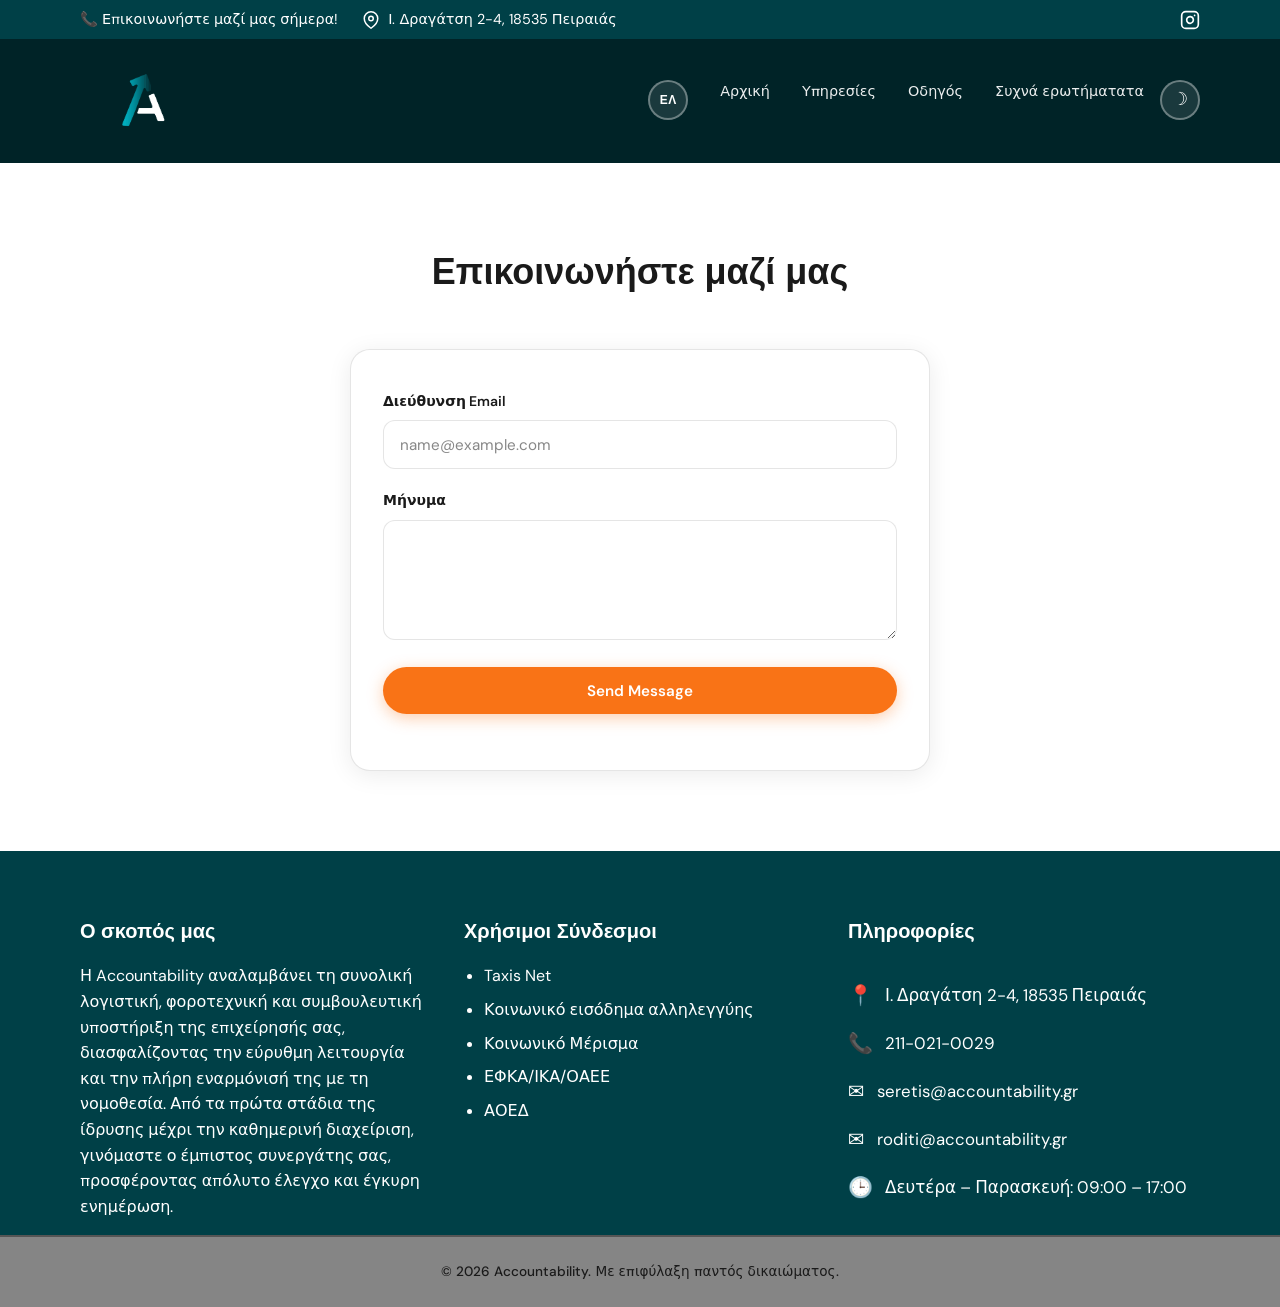
==== commit 85ebacc7: "check 1" ====
--- a/Contact.html
+++ b/Contact.html
@@ -40,12 +40,12 @@
       </div>
 
       <div class="top-bar-socials">
-        <a href="https://www.facebook.com/share/r/1LdRC17VoG/" target="_blank" rel="noopener noreferrer" aria-label="Facebook">
+        <!--a href="https://www.facebook.com/share/r/1LdRC17VoG/" target="_blank" rel="noopener noreferrer" aria-label="Facebook">
           <svg width="20" height="20" viewBox="0 0 24 24" fill="currentColor">
             <path d="M24 12.073c0-6.627-5.373-12-12-12s-12 5.373-12 12c0 5.99 4.388 10.954 10.125 11.854v-8.385H7.078v-3.47h3.047V9.43c0-3.007 1.792-4.669 4.533-4.669 1.312 0 2.686.235 2.686.235v2.953H15.83c-1.491 0-1.956.925-1.956 1.874v2.25h3.328l-.532 3.47h-2.796v8.385C19.612 23.027 24 18.062 24 12.073z"/>
           </svg>
-        </a>
-        <a href="https://www.instagram.com/reel/Da7ZCr4uTHB/?utm_source=ig_web_copy_link&igsh=NTc4MTIwNjQ2YQ==" target="_blank" rel="noopener noreferrer" aria-label="Instagram">
+        </a-->
+        <a href="https://www.instagram.com/accountability_pro/" target="_blank" rel="noopener noreferrer" aria-label="Instagram">
           <svg width="20" height="20" viewBox="0 0 24 24" fill="none" stroke="currentColor" stroke-width="2" stroke-linecap="round" stroke-linejoin="round">
             <rect x="2" y="2" width="20" height="20" rx="5" ry="5"></rect>
             <path d="M16 11.37A4 4 0 1 1 12.63 8 4 4 0 0 1 16 11.37z"></path>
@@ -69,7 +69,7 @@
         </button>
         <a href="index.html#top" data-i18n="nav.home">Home</a>
         <a href="Services.html" data-i18n="nav.services">Services</a>
-        <a href="Guide.html">Guide</a>
+        <a href="Guide.html" data-i18n="guide.title">Guide</a>
         <a href="QnA.html" class="btn-nav-qna" data-i18n="nav.qna">Q&amp;A</a>
       </nav>
       <button class="theme-toggle" type="button" aria-label="Switch to dark mode" aria-pressed="false">
@@ -137,22 +137,21 @@
           <div class="contact-col">
             <h2>Χρήσιμοι Σύνδεσμοι</h2>
             <ul class="contact-links">
-              <li><a href="https://www.gsis.gr/">Taxis Net</a></li>
+              <li><a href=" https://aade.gr/">Taxis Net</a></li>
               <li><a href="https://keaprogram.gr/pubnr">Κοινωνικό εισόδημα αλληλεγγύης</a></li>
               <li><a href="https://www.koinonikomerisma.gr/">Κοινωνικό Μέρισμα</a></li>
-              <li><a href="https://www.e-efka.gov.gr/el">ΕΦΚΑ</a></li>
-              <li><a href="https://www.e-efka.gov.gr/el">ΙΚΑ</a></li>
-              <li><a href="https://www.e-efka.gov.gr/el">ΟΑΕΕ</a></li>
-              <li><a href="http://www.oaed.gr/">ΑΟΕΔ</a></li>
+              <li><a href="https://www.e-efka.gov.gr/el">ΕΦΚΑ/ΙΚΑ/ΟΑΕΕ</a></li>
+              <li><a href="https://www.dypa.gov.gr/">ΑΟΕΔ</a></li>
             </ul>
           </div>
 
           <!-- Block 3: Contact Details -->
           <div class="contact-details contact-col">
             <h2>Πληροφορίες</h2>
-            <p><span class="contact-icon">📍</span> <span data-i18n="contact.address">123 Main Street, City, 00000</span></p>
-            <p><span class="contact-icon">📞</span> 210-000-0000</p>
-            <p><span class="contact-icon">✉️</span> info@accountability.gr</p>
+            <p><span class="contact-icon">📍</span> <span data-i18n="contact.address">Ι. Δραγάτσανη 2-4, 183535 Πειραιάς</span></p>
+            <p><span class="contact-icon">📞</span> 211-021-0029</p>
+            <p><span class="contact-icon">✉️</span> seretis@accountability.gr</p>
+            <p><span class="contact-icon">✉️</span> roditi@accountability.gr</p>
             <p><span class="contact-icon">🕒</span> <span data-i18n="contact.hours">Monday – Friday: 09:00 – 17:00</span></p>
           </div>
 
--- a/styles.css
+++ b/styles.css
@@ -9,16 +9,16 @@
   --body-white: #ffffff;
   --body-grey: #f0f0f0;
   --body-white-bg: #ffffff;
-  --body-grey-bg: #cacaca;
-  --footer-yellow: #facc15;
-  --footer-yellow-dark: #ca8a04;
+  --body-grey-bg: #004047;
+  --footer-yellow: #858585;
+  --footer-yellow-dark: #555555;
   --button-orange: #f97316;
   --button-orange-dark: #ea580c;
   --button-orange-light: #fb923c;
 
   /* Text & utility */
   --text-on-red: #ffffff;
-  --text-on-grey: #000000;
+  --text-on-grey: #ffffff;
   --text-on-green: #1a1a1a;
   --text-muted: #555555;
   --text-on-yellow: #1a1a1a;
@@ -563,6 +563,7 @@
   display: block;
   font-weight: 700;
   color: var(--button-orange-dark);
+  padding: 1rem 0;
   font-size: 0.875rem;
 }
 
@@ -751,6 +752,7 @@
 
 .contact-col {
   flex: 1;
+  color: var(--text-on-grey);
 }
 
 .contact-col h2 {
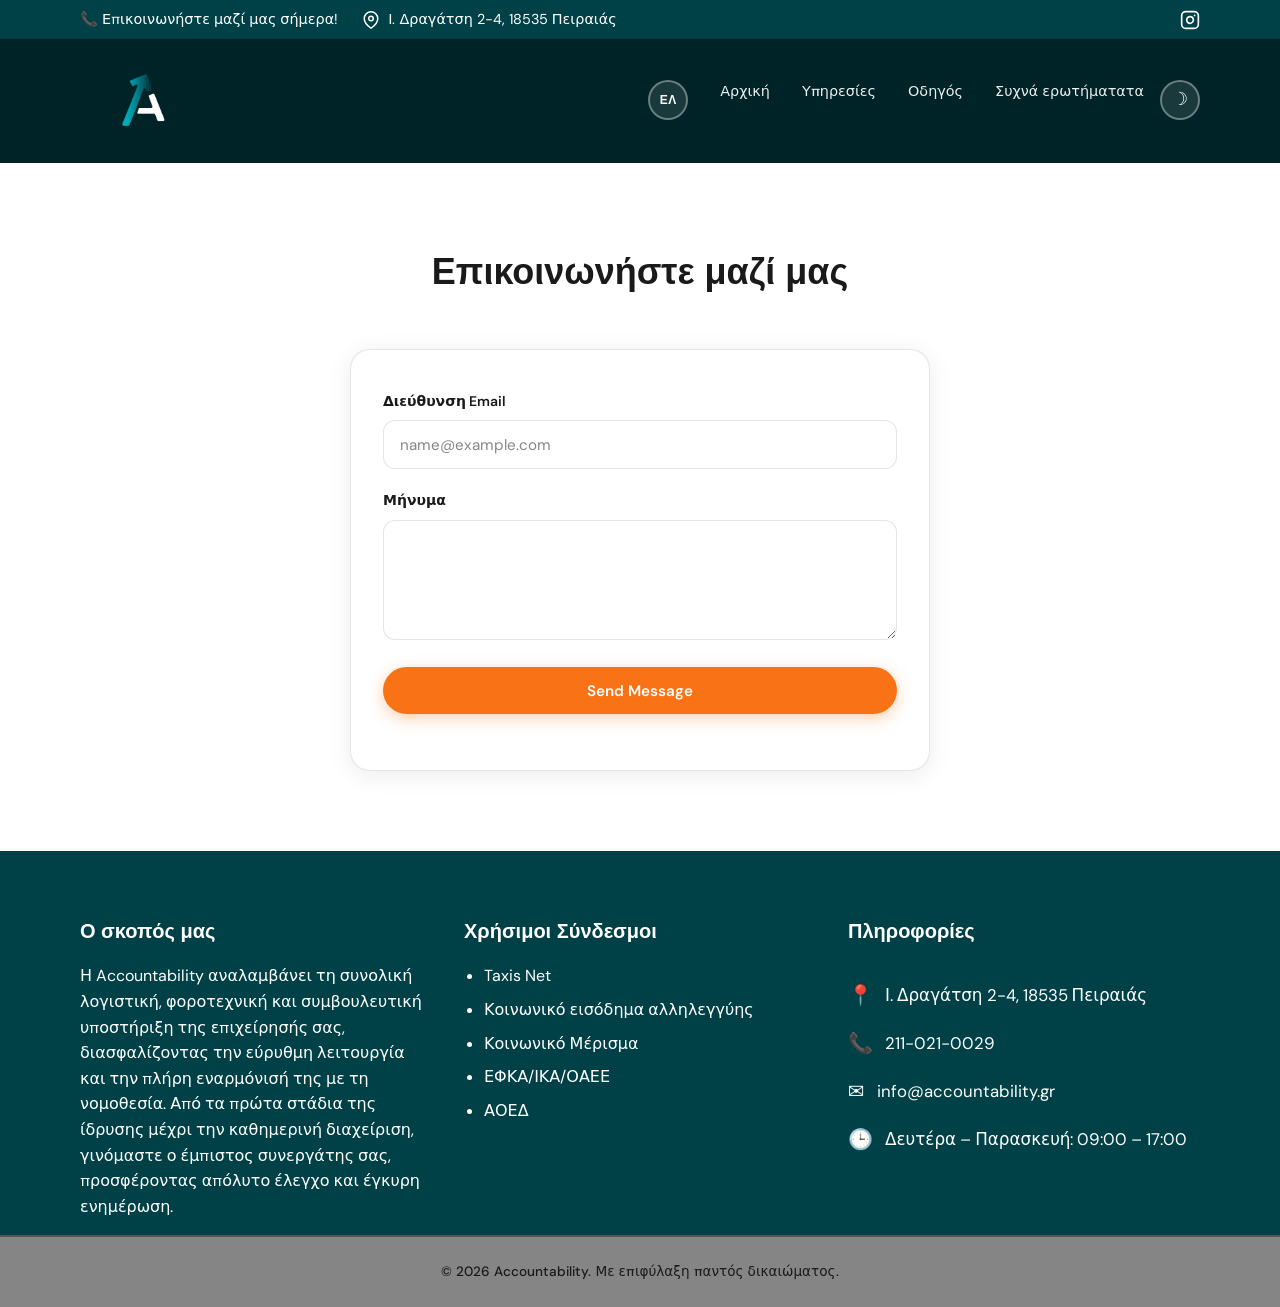
==== commit cf178395: "replace contact mail" ====
--- a/Contact.html
+++ b/Contact.html
@@ -150,8 +150,7 @@
             <h2>Πληροφορίες</h2>
             <p><span class="contact-icon">📍</span> <span data-i18n="contact.address">Ι. Δραγάτσανη 2-4, 183535 Πειραιάς</span></p>
             <p><span class="contact-icon">📞</span> 211-021-0029</p>
-            <p><span class="contact-icon">✉️</span> seretis@accountability.gr</p>
-            <p><span class="contact-icon">✉️</span> roditi@accountability.gr</p>
+            <p><span class="contact-icon">✉️</span> info@accountability.gr</p>
             <p><span class="contact-icon">🕒</span> <span data-i18n="contact.hours">Monday – Friday: 09:00 – 17:00</span></p>
           </div>
 
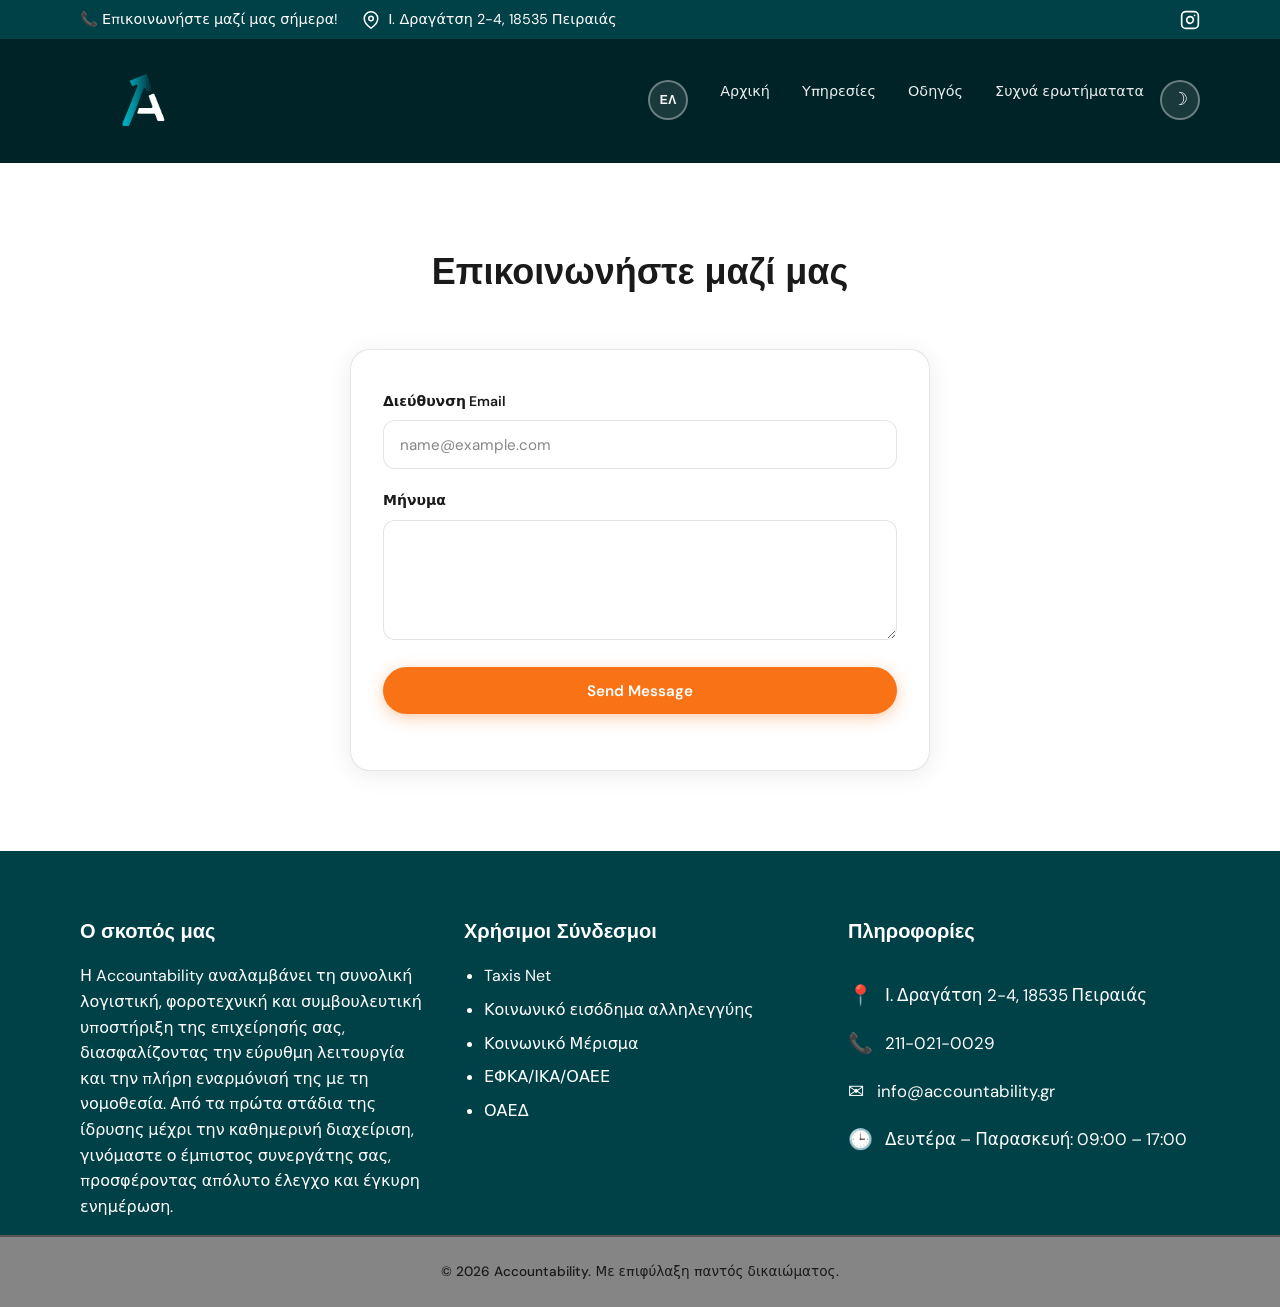
==== commit cd8d4abe: "check" ====
--- a/Contact.html
+++ b/Contact.html
@@ -141,7 +141,7 @@
               <li><a href="https://keaprogram.gr/pubnr">Κοινωνικό εισόδημα αλληλεγγύης</a></li>
               <li><a href="https://www.koinonikomerisma.gr/">Κοινωνικό Μέρισμα</a></li>
               <li><a href="https://www.e-efka.gov.gr/el">ΕΦΚΑ/ΙΚΑ/ΟΑΕΕ</a></li>
-              <li><a href="https://www.dypa.gov.gr/">ΑΟΕΔ</a></li>
+              <li><a href="https://www.dypa.gov.gr/">ΟΑΕΔ</a></li>
             </ul>
           </div>
 
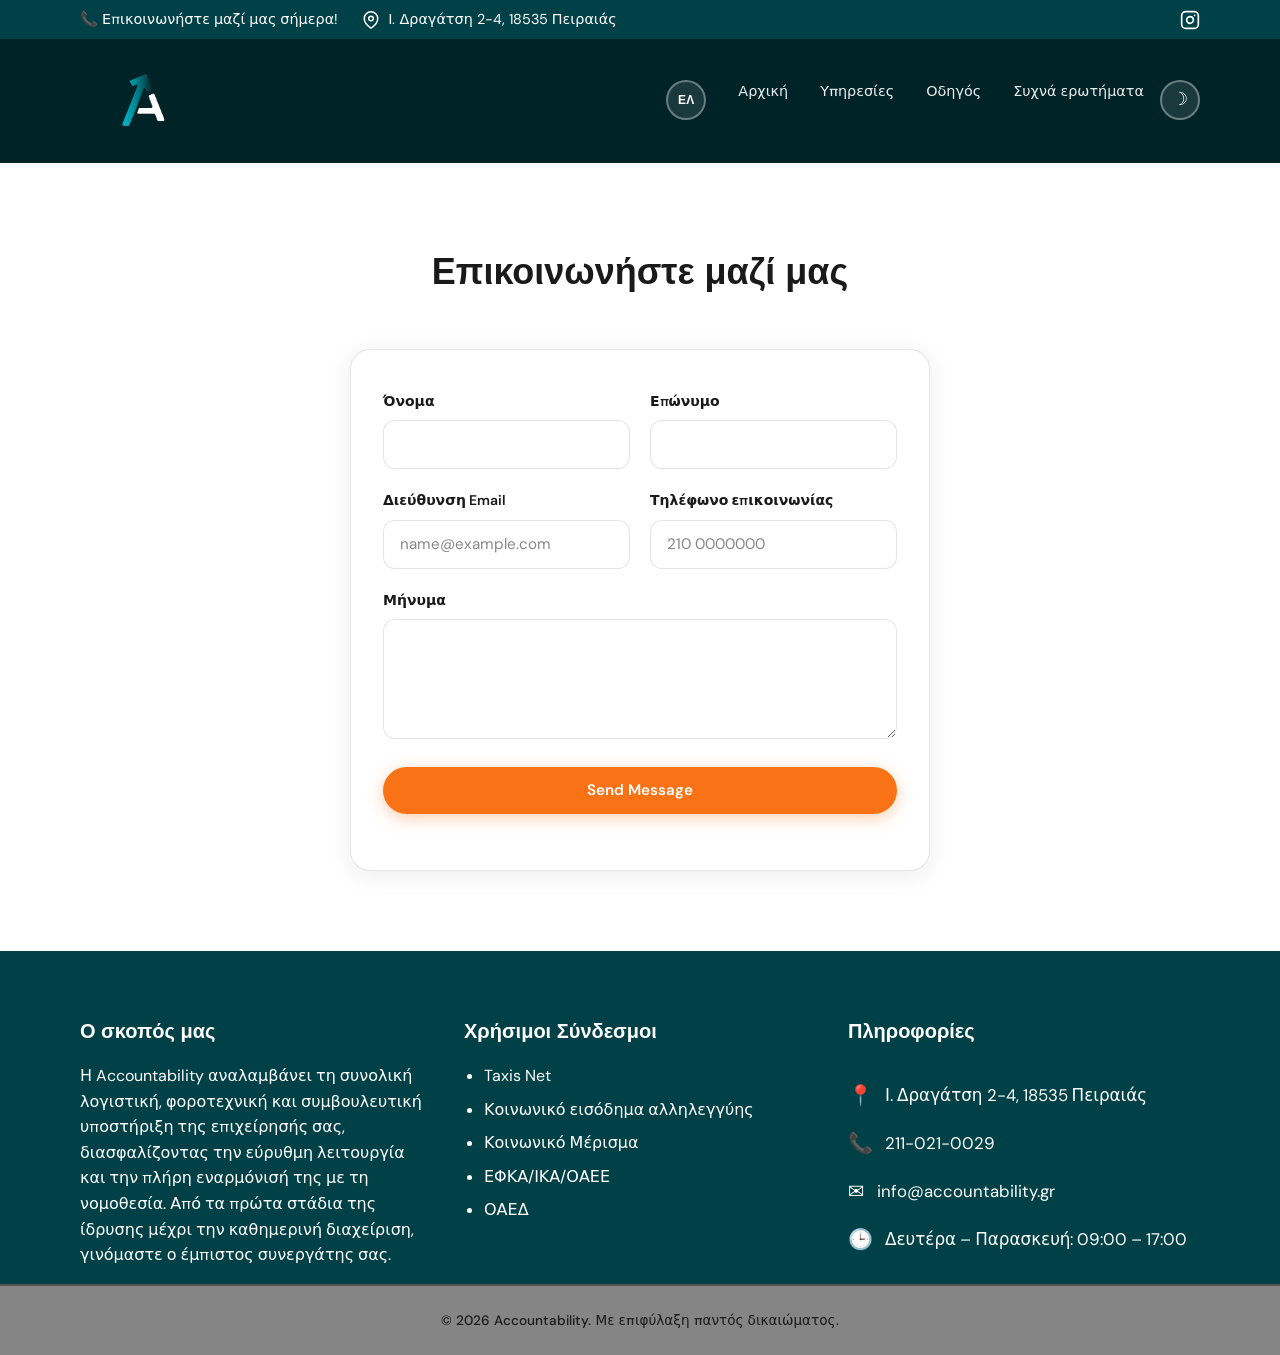
==== commit dd07bb4c: "check" ====
--- a/Contact.html
+++ b/Contact.html
@@ -95,19 +95,38 @@
 
         <div class="contact-box">
           <form id="contact-form">
+            <div class="form-row">
+              <div class="form-group">
+                <label for="firstName" data-i18n="contact.firstNameLabel">First Name *</label>
+                <input type="text" id="firstName" required>
+              </div>
+              
+              <div class="form-group">
+                <label for="lastName" data-i18n="contact.lastNameLabel">Last Name *</label>
+                <input type="text" id="lastName" required>
+              </div>
+            </div>
+
+            <div class="form-row">
+              <div class="form-group">
+                <label for="email" data-i18n="contact.emailLabel">Email Address *</label>
+                <input type="email" id="email" required placeholder="name@example.com">
+              </div>
+
+              <div class="form-group">
+                <label for="phone" data-i18n="contact.phoneLabel">Phone Number</label>
+                <input type="tel" id="phone" placeholder="210 0000000">
+              </div>
+            </div>
+
             <div class="form-group">
-              <label for="email" data-i18n="contact.emailLabel">Email Address</label>
-              <input type="email" id="email" required placeholder="name@example.com">
-            </div>
-            
-            <div class="form-group">
-              <label for="message" data-i18n="contact.messageLabel">Message</label>
+              <label for="message" data-i18n="contact.messageLabel">Message *</label>
               <textarea id="message" required></textarea>
             </div>
-            
+
             <!-- Hidden honeypot field to prevent spam bots -->
             <input type="text" id="honeypot" style="display:none;" tabindex="-1" autocomplete="off">
-            
+
             <button type="submit" id="submit-btn" class="submit-btn">Send Message</button>
             <p id="response-status" class="response-status"></p>
           </form>
@@ -127,32 +146,32 @@
           
           <!-- Block 1: About text -->
           <div class="contact-col">
-            <h2>Ο σκοπός μας</h2>
-            <p>
-              Η Accountability αναλαμβάνει τη συνολική λογιστική, φοροτεχνική και συμβουλευτική υποστήριξη της επιχείρησής σας, διασφαλίζοντας την εύρυθμη λειτουργία και την πλήρη εναρμόνισή της με τη νομοθεσία. Από τα πρώτα στάδια της ίδρυσης μέχρι την καθημερινή διαχείριση, γινόμαστε ο έμπιστος συνεργάτης σας, προσφέροντας απόλυτο έλεγχο και έγκυρη ενημέρωση.
+            <h2 data-i18n="contact.missionTitle">Our Purpose</h2>
+            <p data-i18n="contact.missionText">
+              Accountability provides full accounting, tax, and advisory support for your business...
             </p>
           </div>
 
           <!-- Block 2: Useful Links -->
-          <div class="contact-col">
-            <h2>Χρήσιμοι Σύνδεσμοι</h2>
-            <ul class="contact-links">
-              <li><a href=" https://aade.gr/">Taxis Net</a></li>
-              <li><a href="https://keaprogram.gr/pubnr">Κοινωνικό εισόδημα αλληλεγγύης</a></li>
-              <li><a href="https://www.koinonikomerisma.gr/">Κοινωνικό Μέρισμα</a></li>
-              <li><a href="https://www.e-efka.gov.gr/el">ΕΦΚΑ/ΙΚΑ/ΟΑΕΕ</a></li>
-              <li><a href="https://www.dypa.gov.gr/">ΟΑΕΔ</a></li>
-            </ul>
-          </div>
-
-          <!-- Block 3: Contact Details -->
-          <div class="contact-details contact-col">
-            <h2>Πληροφορίες</h2>
-            <p><span class="contact-icon">📍</span> <span data-i18n="contact.address">Ι. Δραγάτσανη 2-4, 183535 Πειραιάς</span></p>
-            <p><span class="contact-icon">📞</span> 211-021-0029</p>
-            <p><span class="contact-icon">✉️</span> info@accountability.gr</p>
-            <p><span class="contact-icon">🕒</span> <span data-i18n="contact.hours">Monday – Friday: 09:00 – 17:00</span></p>
-          </div>
+        <div class="contact-col">
+          <h2 data-i18n="contact.linksTitle">Useful Links</h2>
+          <ul class="contact-links">
+            <li><a href="https://aade.gr/">Taxis Net</a></li>
+            <li><a data-i18n="useful.1" href="https://keaprogram.gr/pubnr">Κοινωνικό εισόδημα αλληλεγγύης</a></li>
+            <li><a data-i18n="useful.2" href="https://www.koinonikomerisma.gr/">Κοινωνικό Μέρισμα</a></li>
+            <li><a href="https://www.e-efka.gov.gr/el">ΕΦΚΑ/ΙΚΑ/ΟΑΕΕ</a></li>
+            <li><a href="https://www.dypa.gov.gr/">ΟΑΕΔ</a></li>
+          </ul>
+        </div>
+
+        <!-- Block 3: Contact Details -->
+        <div class="contact-details contact-col">
+          <h2 data-i18n="contact.infoTitle">Information</h2>
+          <p><span class="contact-icon">📍</span> <span data-i18n="contact.address">Dragatsi 2-4, Piraeus 18535</span></p>
+          <p><span class="contact-icon">📞</span> 211-021-0029</p>
+          <p><span class="contact-icon">✉️</span> info@accountability.gr</p>
+          <p><span class="contact-icon">🕒</span> <span data-i18n="contact.hours">Monday – Friday: 09:00 – 17:00</span></p>
+        </div>
 
           
 
--- a/styles.css
+++ b/styles.css
@@ -46,12 +46,12 @@
   --body-white-bg: #0f0f18;
   --body-grey-bg: #0f0f18;
   --text-on-grey: #ffffff;
-  --footer-yellow: #a16207;
-  --footer-yellow-dark: #854d0e;
+  --footer-yellow: #002327;
+  --footer-yellow-dark: #001b1e;
   --text-on-red: #f0f0f5;
   --text-on-green: #e8e8f0;
   --text-muted: #a8a8bc;
-  --text-on-yellow: #fef3c7;
+  --text-on-yellow: #ffffff;
   --text-on-orange: #ffffff;
   --card-bg: #1e1e2e;
   --border: rgba(255, 255, 255, 0.1);
@@ -897,8 +897,15 @@
   margin-bottom: 1.5rem;
 }
 
+/* Multi-column row layout for inputs */
+.contact-box .form-row {
+  display: flex;
+  gap: 1.25rem;
+}
+
 .contact-box .form-group {
   margin-bottom: 1.25rem;
+  flex: 1;
 }
 
 .contact-box label {
@@ -909,6 +916,9 @@
   margin-bottom: 0.5rem;
 }
 
+/* Base input styling for text, tel, email, and textarea */
+.contact-box input[type="text"],
+.contact-box input[type="tel"],
 .contact-box input[type="email"],
 .contact-box textarea {
   width: 100%;
@@ -923,12 +933,16 @@
   transition: border-color 0.2s, box-shadow 0.2s;
 }
 
+.contact-box input[type="text"]::placeholder,
+.contact-box input[type="tel"]::placeholder,
 .contact-box input[type="email"]::placeholder,
 .contact-box textarea::placeholder {
   color: var(--text-muted);
   opacity: 0.7;
 }
 
+.contact-box input[type="text"]:focus,
+.contact-box input[type="tel"]:focus,
 .contact-box input[type="email"]:focus,
 .contact-box textarea:focus {
   border-color: var(--button-orange);
@@ -975,10 +989,16 @@
   color: var(--text-on-green);
 }
 
-/* Responsive adjustment for small screens */
-@media (max-width: 480px) {
+/* Responsive adjustment for mobile screens */
+@media (max-width: 576px) {
   .contact-box {
     padding: 1.75rem 1.25rem;
+  }
+
+  /* Stack side-by-side inputs vertically on mobile */
+  .contact-box .form-row {
+    flex-direction: column;
+    gap: 0;
   }
 }
 
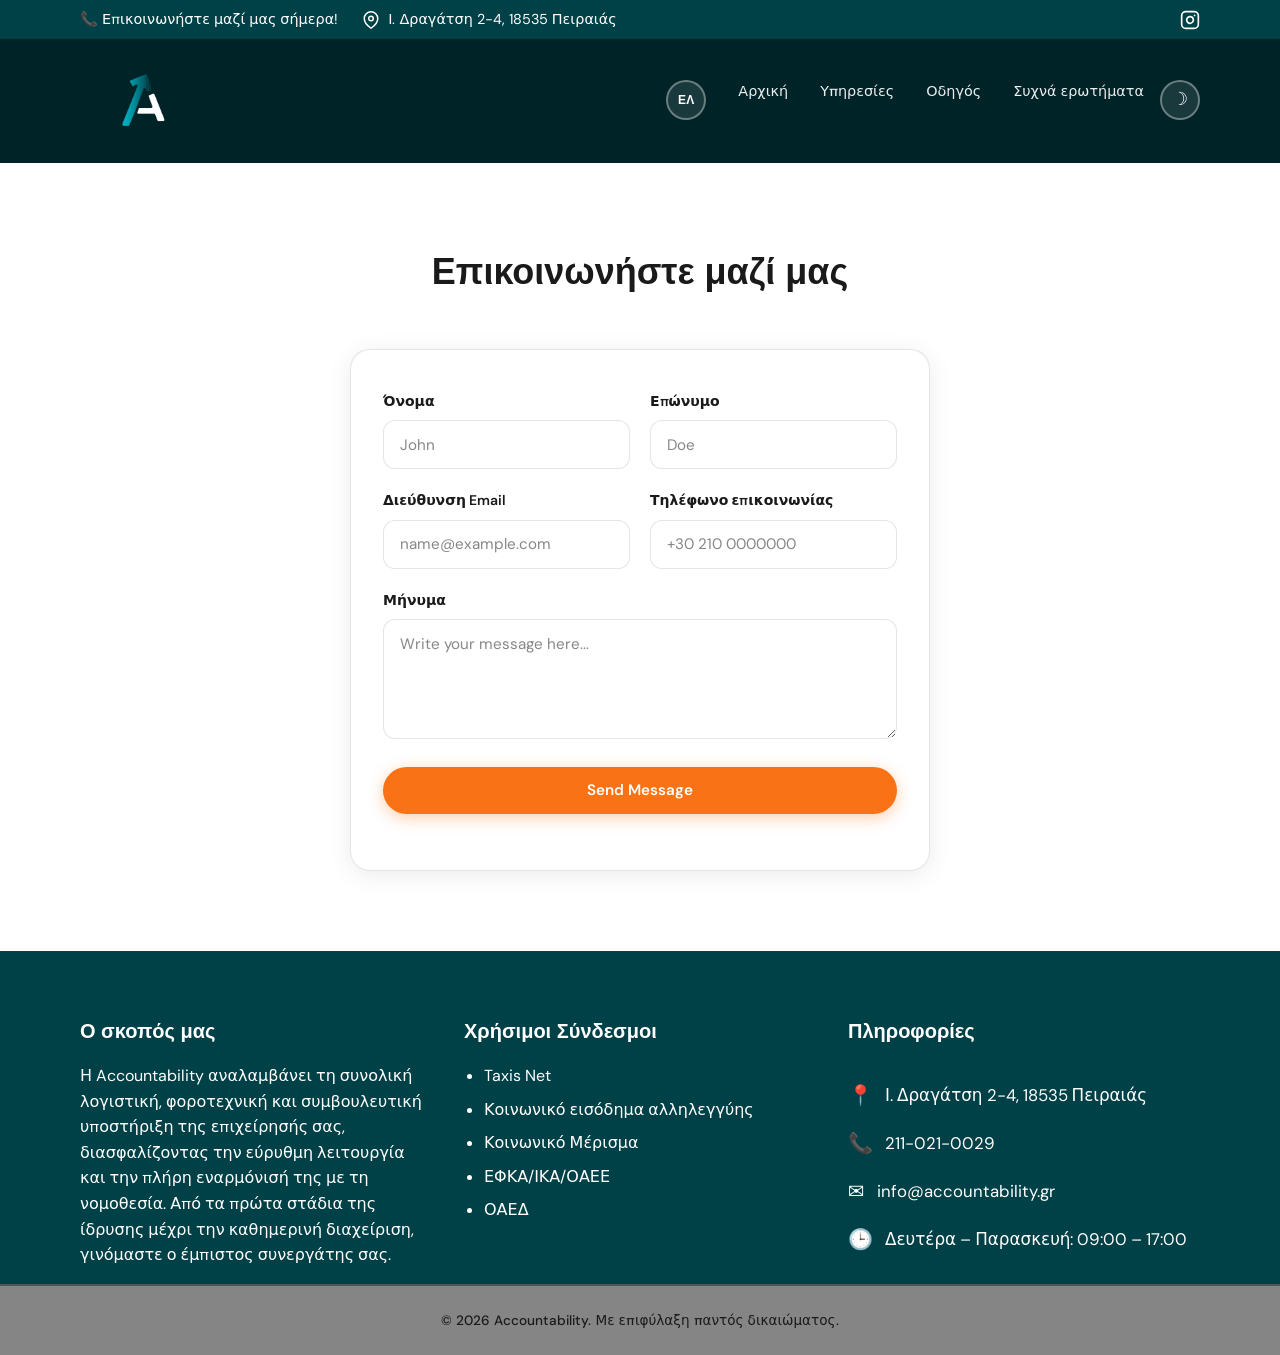
==== commit 1c140945: "check" ====
--- a/Contact.html
+++ b/Contact.html
@@ -40,11 +40,6 @@
       </div>
 
       <div class="top-bar-socials">
-        <!--a href="https://www.facebook.com/share/r/1LdRC17VoG/" target="_blank" rel="noopener noreferrer" aria-label="Facebook">
-          <svg width="20" height="20" viewBox="0 0 24 24" fill="currentColor">
-            <path d="M24 12.073c0-6.627-5.373-12-12-12s-12 5.373-12 12c0 5.99 4.388 10.954 10.125 11.854v-8.385H7.078v-3.47h3.047V9.43c0-3.007 1.792-4.669 4.533-4.669 1.312 0 2.686.235 2.686.235v2.953H15.83c-1.491 0-1.956.925-1.956 1.874v2.25h3.328l-.532 3.47h-2.796v8.385C19.612 23.027 24 18.062 24 12.073z"/>
-          </svg>
-        </a-->
         <a href="https://www.instagram.com/accountability_pro/" target="_blank" rel="noopener noreferrer" aria-label="Instagram">
           <svg width="20" height="20" viewBox="0 0 24 24" fill="none" stroke="currentColor" stroke-width="2" stroke-linecap="round" stroke-linejoin="round">
             <rect x="2" y="2" width="20" height="20" rx="5" ry="5"></rect>
@@ -90,23 +85,24 @@
       <div class="container">
         <header class="section-header">
           <h2 data-i18n="contact.formTitle">Send Us a Message</h2>
-          <!--p data-i18n="contact.formSubtitle">We would love to hear from you. Fill out the form below and we'll reply as soon as possible.</p-->
         </header>
 
         <div class="contact-box">
           <form id="contact-form">
+            <!-- Row 1: First Name & Last Name -->
             <div class="form-row">
               <div class="form-group">
                 <label for="firstName" data-i18n="contact.firstNameLabel">First Name *</label>
-                <input type="text" id="firstName" required>
-              </div>
-              
+                <input type="text" id="firstName" required placeholder="John">
+              </div>
+
               <div class="form-group">
                 <label for="lastName" data-i18n="contact.lastNameLabel">Last Name *</label>
-                <input type="text" id="lastName" required>
+                <input type="text" id="lastName" required placeholder="Doe">
               </div>
             </div>
 
+            <!-- Row 2: Email Address & Phone Number -->
             <div class="form-row">
               <div class="form-group">
                 <label for="email" data-i18n="contact.emailLabel">Email Address *</label>
@@ -115,18 +111,19 @@
 
               <div class="form-group">
                 <label for="phone" data-i18n="contact.phoneLabel">Phone Number</label>
-                <input type="tel" id="phone" placeholder="210 0000000">
+                <input type="tel" id="phone" placeholder="+30 210 0000000">
               </div>
             </div>
 
+            <!-- Message Field -->
             <div class="form-group">
               <label for="message" data-i18n="contact.messageLabel">Message *</label>
-              <textarea id="message" required></textarea>
+              <textarea id="message" required placeholder="Write your message here..."></textarea>
             </div>
-
+            
             <!-- Hidden honeypot field to prevent spam bots -->
             <input type="text" id="honeypot" style="display:none;" tabindex="-1" autocomplete="off">
-
+            
             <button type="submit" id="submit-btn" class="submit-btn">Send Message</button>
             <p id="response-status" class="response-status"></p>
           </form>
@@ -138,7 +135,6 @@
     <section class="contact" id="contact">
       <div class="container contact-inner">
         <header class="section-header light">
-          <!--h2 data-i18n="contact.title">Contact Us</h2-->
         </header>
 
         <!-- Wrapper to force side-by-side layout -->
@@ -153,27 +149,25 @@
           </div>
 
           <!-- Block 2: Useful Links -->
-        <div class="contact-col">
-          <h2 data-i18n="contact.linksTitle">Useful Links</h2>
-          <ul class="contact-links">
-            <li><a href="https://aade.gr/">Taxis Net</a></li>
-            <li><a data-i18n="useful.1" href="https://keaprogram.gr/pubnr">Κοινωνικό εισόδημα αλληλεγγύης</a></li>
-            <li><a data-i18n="useful.2" href="https://www.koinonikomerisma.gr/">Κοινωνικό Μέρισμα</a></li>
-            <li><a href="https://www.e-efka.gov.gr/el">ΕΦΚΑ/ΙΚΑ/ΟΑΕΕ</a></li>
-            <li><a href="https://www.dypa.gov.gr/">ΟΑΕΔ</a></li>
-          </ul>
-        </div>
-
-        <!-- Block 3: Contact Details -->
-        <div class="contact-details contact-col">
-          <h2 data-i18n="contact.infoTitle">Information</h2>
-          <p><span class="contact-icon">📍</span> <span data-i18n="contact.address">Dragatsi 2-4, Piraeus 18535</span></p>
-          <p><span class="contact-icon">📞</span> 211-021-0029</p>
-          <p><span class="contact-icon">✉️</span> info@accountability.gr</p>
-          <p><span class="contact-icon">🕒</span> <span data-i18n="contact.hours">Monday – Friday: 09:00 – 17:00</span></p>
-        </div>
-
-          
+          <div class="contact-col">
+            <h2 data-i18n="contact.linksTitle">Useful Links</h2>
+            <ul class="contact-links">
+              <li><a href="https://aade.gr/">Taxis Net</a></li>
+              <li><a data-i18n="useful.1" href="https://keaprogram.gr/pubnr">Κοινωνικό εισόδημα αλληλεγγύης</a></li>
+              <li><a data-i18n="useful.2" href="https://www.koinonikomerisma.gr/">Κοινωνικό Μέρισμα</a></li>
+              <li><a href="https://www.e-efka.gov.gr/el">ΕΦΚΑ/ΙΚΑ/ΟΑΕΕ</a></li>
+              <li><a href="https://www.dypa.gov.gr/">ΟΑΕΔ</a></li>
+            </ul>
+          </div>
+
+          <!-- Block 3: Contact Details -->
+          <div class="contact-details contact-col">
+            <h2 data-i18n="contact.infoTitle">Information</h2>
+            <p><span class="contact-icon">📍</span> <span data-i18n="contact.address">Dragatsi 2-4, Piraeus 18535</span></p>
+            <p><span class="contact-icon">📞</span> 211-021-0029</p>
+            <p><span class="contact-icon">✉️</span> info@accountability.gr</p>
+            <p><span class="contact-icon">🕒</span> <span data-i18n="contact.hours">Monday – Friday: 09:00 – 17:00</span></p>
+          </div>
 
         </div>
       </div>
@@ -199,7 +193,10 @@
       statusText.innerText = 'Sending...';
 
       const payload = {
+        firstName: document.getElementById('firstName').value,
+        lastName: document.getElementById('lastName').value,
         email: document.getElementById('email').value,
+        phone: document.getElementById('phone').value,
         message: document.getElementById('message').value,
         honeypot: document.getElementById('honeypot').value
       };
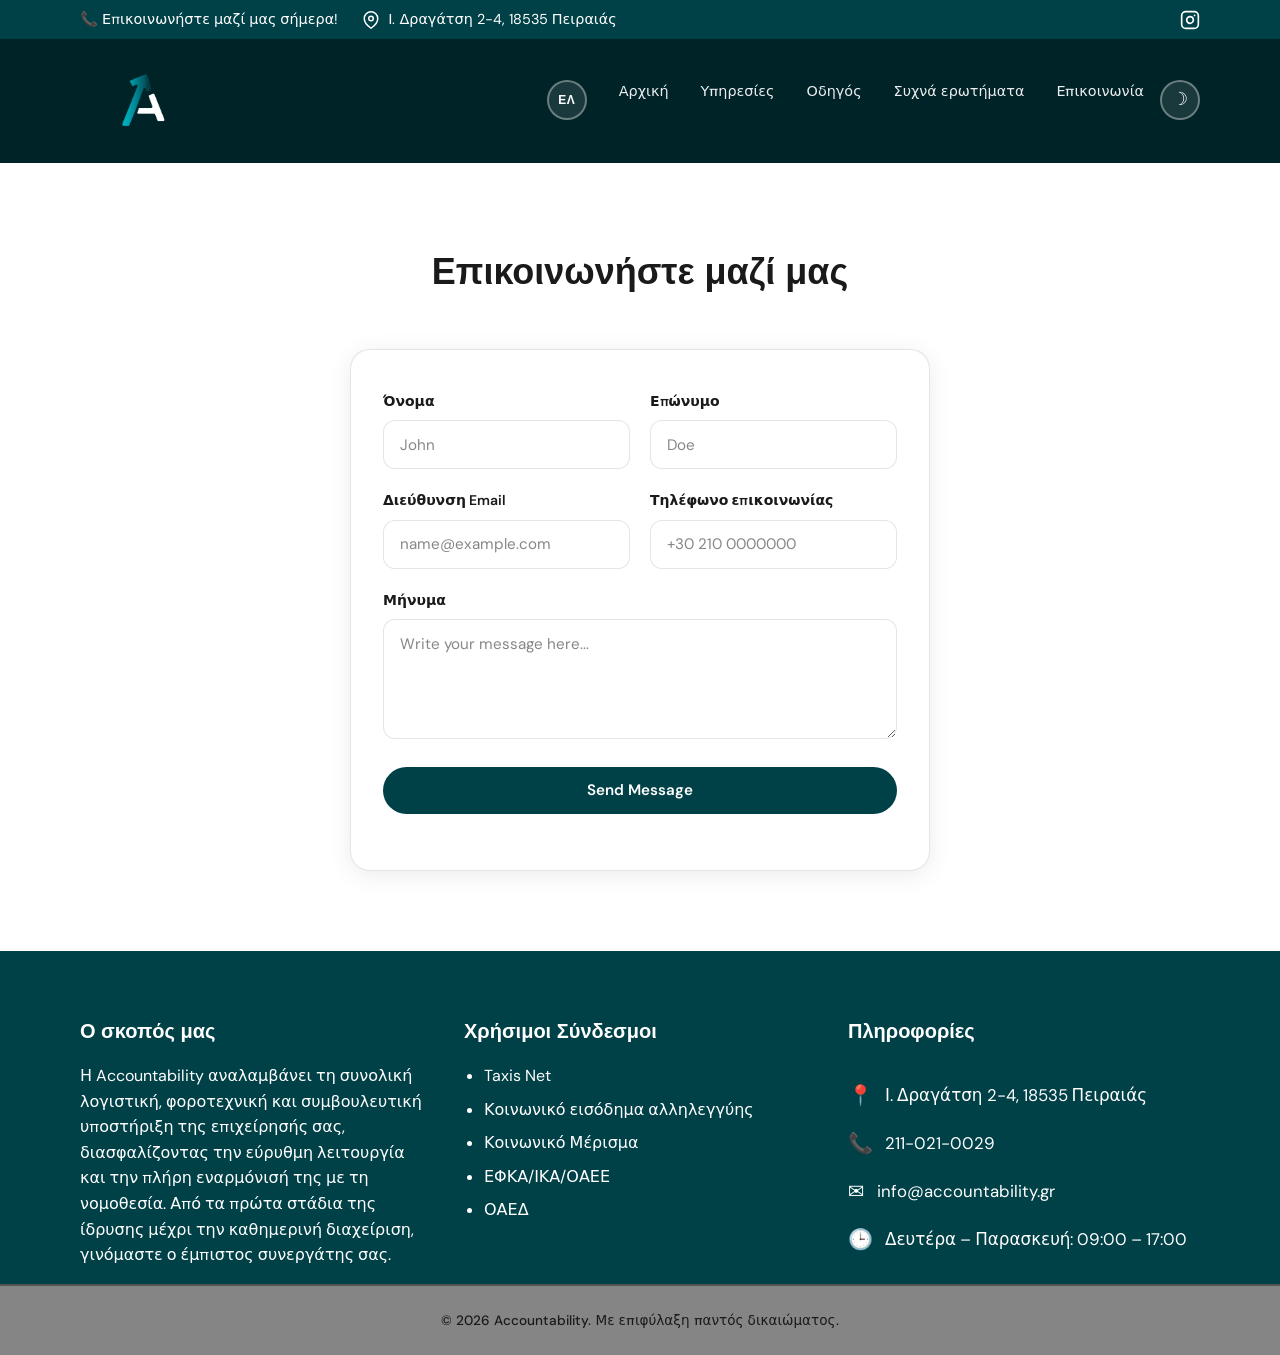
==== commit d114dd16: "check final" ====
--- a/Contact.html
+++ b/Contact.html
@@ -66,6 +66,7 @@
         <a href="Services.html" data-i18n="nav.services">Services</a>
         <a href="Guide.html" data-i18n="guide.title">Guide</a>
         <a href="QnA.html" class="btn-nav-qna" data-i18n="nav.qna">Q&amp;A</a>
+        <a href="Contact.html" data-i18n="nav.contact">Contact</a>
       </nav>
       <button class="theme-toggle" type="button" aria-label="Switch to dark mode" aria-pressed="false">
         <span class="theme-icon theme-icon-sun" aria-hidden="true">☀</span>
--- a/styles.css
+++ b/styles.css
@@ -12,9 +12,9 @@
   --body-grey-bg: #004047;
   --footer-yellow: #858585;
   --footer-yellow-dark: #555555;
-  --button-orange: #f97316;
-  --button-orange-dark: #ea580c;
-  --button-orange-light: #fb923c;
+  --button-orange: #004047;
+  --button-orange-dark: #009ff4;
+  --button-orange-light: #009ff4;
 
   /* Text & utility */
   --text-on-red: #ffffff;
@@ -53,6 +53,7 @@
   --text-muted: #a8a8bc;
   --text-on-yellow: #ffffff;
   --text-on-orange: #ffffff;
+  --button-orange: #000000;
   --card-bg: #1e1e2e;
   --border: rgba(255, 255, 255, 0.1);
   --shadow: 0 4px 24px rgba(0, 0, 0, 0.3);
@@ -362,12 +363,10 @@
 .btn-primary {
   background: var(--button-orange);
   color: var(--text-on-orange);
-  box-shadow: 0 4px 16px rgba(249, 115, 22, 0.4);
 }
 
 .btn-primary:hover {
   background: var(--button-orange-light);
-  box-shadow: 0 6px 24px rgba(249, 115, 22, 0.5);
 }
 
 .btn-outline {
@@ -499,6 +498,8 @@
   box-shadow: var(--shadow);
   overflow: hidden;
   transition: box-shadow 0.25s ease, border-color 0.25s ease, transform 0.25s ease;
+  margin-top: 1.5rem;
+  margin-bottom: 1.5rem;
 }
 
 /* Desktop Alternating Positioning */
@@ -625,6 +626,11 @@
 
 .service-accordion-body li strong {
   color: var(--text-on-green);
+}
+
+.service-accordion-body li > ul {
+  margin-top: 0.5rem;
+  padding-left: 0.5rem;
 }
 
 /* ==========================================
@@ -813,7 +819,7 @@
   font-weight: 500;
 }
 
-/* Responsive */
+/* Responsive Navigation & Grid */
 @media (max-width: 768px) {
   .nav-toggle {
     display: flex;
@@ -897,7 +903,6 @@
   margin-bottom: 1.5rem;
 }
 
-/* Multi-column row layout for inputs */
 .contact-box .form-row {
   display: flex;
   gap: 1.25rem;
@@ -916,7 +921,6 @@
   margin-bottom: 0.5rem;
 }
 
-/* Base input styling for text, tel, email, and textarea */
 .contact-box input[type="text"],
 .contact-box input[type="tel"],
 .contact-box input[type="email"],
@@ -946,7 +950,6 @@
 .contact-box input[type="email"]:focus,
 .contact-box textarea:focus {
   border-color: var(--button-orange);
-  box-shadow: 0 0 0 3px rgba(249, 115, 22, 0.2);
 }
 
 .contact-box textarea {
@@ -954,7 +957,6 @@
   min-height: 120px;
 }
 
-/* Submit Button & Status State */
 .contact-box .submit-btn {
   width: 100%;
   padding: 0.85rem 1.75rem;
@@ -966,14 +968,14 @@
   font-size: 0.95rem;
   font-weight: 600;
   cursor: pointer;
-  box-shadow: 0 4px 16px rgba(249, 115, 22, 0.35);
+
   transition: transform 0.2s, background 0.2s, box-shadow 0.2s, opacity 0.2s;
 }
 
 .contact-box .submit-btn:hover:not(:disabled) {
   background: var(--button-orange-light);
   transform: translateY(-2px);
-  box-shadow: 0 6px 24px rgba(249, 115, 22, 0.45);
+
 }
 
 .contact-box .submit-btn:disabled {
@@ -989,13 +991,11 @@
   color: var(--text-on-green);
 }
 
-/* Responsive adjustment for mobile screens */
 @media (max-width: 576px) {
   .contact-box {
     padding: 1.75rem 1.25rem;
   }
 
-  /* Stack side-by-side inputs vertically on mobile */
   .contact-box .form-row {
     flex-direction: column;
     gap: 0;
@@ -1044,4 +1044,271 @@
   display: inline-flex;
   align-items: center;
   color: inherit;
+}
+
+/* ==========================================
+   PDF Guide Section
+   ========================================== */
+.pdf-list {
+  display: flex;
+  flex-direction: column;
+  gap: 1.25rem;
+  margin-top: 2rem;
+}
+
+.pdf-item {
+  border: 1px solid var(--border);
+  border-radius: var(--radius);
+  overflow: hidden;
+  background: var(--card-bg);
+  box-shadow: var(--shadow);
+  transition: border-color 0.25s ease, box-shadow 0.25s ease, transform 0.25s ease;
+}
+
+.pdf-item:hover {
+  transform: translateY(-2px);
+  box-shadow: var(--shadow-lg);
+}
+
+.pdf-item[open] {
+  border-color: var(--button-orange);
+  box-shadow: var(--shadow-lg);
+}
+
+.pdf-item summary {
+  list-style: none;
+  cursor: pointer;
+  display: flex;
+  align-items: center;
+  justify-content: space-between;
+  gap: 1rem;
+  padding: 1.25rem 1.5rem;
+  font-weight: 600;
+  color: var(--text-on-green);
+  user-select: none;
+  transition: background-color 0.2s ease;
+}
+
+.pdf-item summary:hover {
+  background-color: var(--body-grey);
+}
+
+.pdf-item summary::-webkit-details-marker {
+  display: none;
+}
+
+.pdf-item summary::marker {
+  display: none;
+  content: "";
+}
+
+.pdf-summary-left {
+  display: flex;
+  align-items: center;
+  gap: 0.85rem;
+}
+
+.pdf-icon {
+  flex-shrink: 0;
+  color: var(--button-orange);
+}
+
+.pdf-chevron {
+  flex-shrink: 0;
+  color: var(--button-orange);
+  transition: transform 0.25s ease;
+}
+
+.pdf-item[open] .pdf-chevron {
+  transform: rotate(180deg);
+}
+
+.pdf-body {
+  padding: 0 1.5rem 1.5rem;
+  border-top: 1px solid var(--border);
+  background: var(--card-bg);
+}
+
+.pdf-description {
+  margin: 1rem 0;
+  color: var(--text-muted);
+  font-size: 0.95rem;
+  line-height: 1.6;
+}
+
+.pdf-preview {
+  width: 100%;
+  height: 480px;
+  border: 1px solid var(--border);
+  border-radius: var(--radius);
+  margin-bottom: 1.25rem;
+  background: var(--body-white-bg);
+}
+
+.pdf-download-btn {
+  display: inline-flex;
+  align-items: center;
+  gap: 0.6rem;
+  padding: 0.75rem 1.5rem;
+  border-radius: 999px;
+  background: var(--button-orange);
+  color: var(--text-on-orange);
+  text-decoration: none;
+  font-weight: 600;
+  font-size: 0.9rem;
+  transition: transform 0.2s ease, background-color 0.2s ease, box-shadow 0.2s ease;
+}
+
+.pdf-download-btn:hover {
+  background: var(--button-orange-light);
+  transform: translateY(-2px);
+
+}
+
+.qna-paragraph-underlined {
+  text-decoration: underline;
+
+}
+
+.qna-aligned-right-side{
+  text-align: right;
+}
+
+.qna-box-aligned-right {
+  width: 100%;
+  margin-top: 1.5rem;
+  margin-bottom: 1.5rem;
+}
+
+@media (min-width: 768px) {
+  .qna-box-aligned-right {
+    width: 58%; /* Matches your desktop accordion card width */
+    margin-left: auto;
+    margin-right: 0;
+
+  }
+  
+}
+
+
+.company-compare-accordion-item {
+  width: 100%;
+  background-color: var(--card-bg);
+  border: 1px solid var(--border);
+  border-radius: var(--radius-lg);
+  box-shadow: var(--shadow);
+  overflow: hidden;
+  transition: box-shadow 0.25s ease, border-color 0.25s ease, transform 0.25s ease;
+}
+
+@media (max-width: 576px) {
+  .pdf-item summary {
+    padding: 1rem;
+  }
+  .pdf-body {
+    padding: 0 1rem 1.25rem;
+  }
+  .pdf-preview {
+    height: 340px;
+  }
+}
+
+
+/* ==========================================
+   Comparison Table Component (Theme & Responsive)
+   ========================================== */
+.table-responsive-wrapper {
+  overflow-x: auto;
+  margin: 2rem 0;
+  border-radius: var(--radius-lg);
+  box-shadow: var(--shadow);
+  border: 1px solid var(--border);
+  background-color: var(--card-bg);
+  -webkit-overflow-scrolling: touch;
+}
+
+.compare-table {
+  width: 100%;
+  border-collapse: collapse;
+  min-width: 780px;
+  font-family: var(--font-body);
+  background-color: var(--card-bg);
+  color: var(--text-on-green);
+  text-align: left;
+  font-size: 0.925rem;
+}
+
+.compare-table thead tr {
+  background-color: var(--header-blue);
+  color: var(--text-on-red);
+}
+
+.compare-table th {
+  padding: 1.15rem 1rem;
+  font-weight: 600;
+  font-family: var(--font-display);
+  font-size: 0.95rem;
+  letter-spacing: 0.02em;
+  border-bottom: 3px solid var(--header-blue-dark);
+  vertical-align: middle;
+}
+
+.compare-table th.col-feature {
+  width: 28%;
+}
+
+.compare-table th.col-data {
+  width: 24%;
+}
+
+.compare-table th .th-sub {
+  display: block;
+  font-size: 0.75rem;
+  font-weight: 400;
+  opacity: 0.85;
+  margin-top: 0.25rem;
+}
+
+.compare-table tbody tr {
+  background-color: var(--card-bg);
+  border-bottom: 1px solid var(--border);
+  transition: background-color 0.2s ease;
+}
+
+/* Subtle alternating striping using your theme tokens */
+.compare-table tbody tr:nth-child(odd) {
+  background-color: var(--body-grey);
+}
+
+.compare-table tbody tr:hover {
+  background-color: rgba(0, 159, 244, 0.06);
+}
+
+.compare-table td {
+  padding: 1rem;
+  border-bottom: 1px solid var(--border);
+  color: var(--text-on-green);
+  line-height: 1.55;
+  vertical-align: top;
+}
+
+.compare-table td.cell-feature {
+  font-weight: 600;
+  color: var(--button-orange-dark);
+}
+
+[data-theme="light"] .compare-table td.cell-feature {
+  color: var(--header-blue-dark);
+}
+
+.compare-table td .td-sub {
+  display: block;
+  font-size: 0.775rem;
+  font-weight: 400;
+  color: var(--text-muted);
+  margin-top: 0.2rem;
+}
+
+.compare-table td.cell-center {
+  vertical-align: middle;
 }
